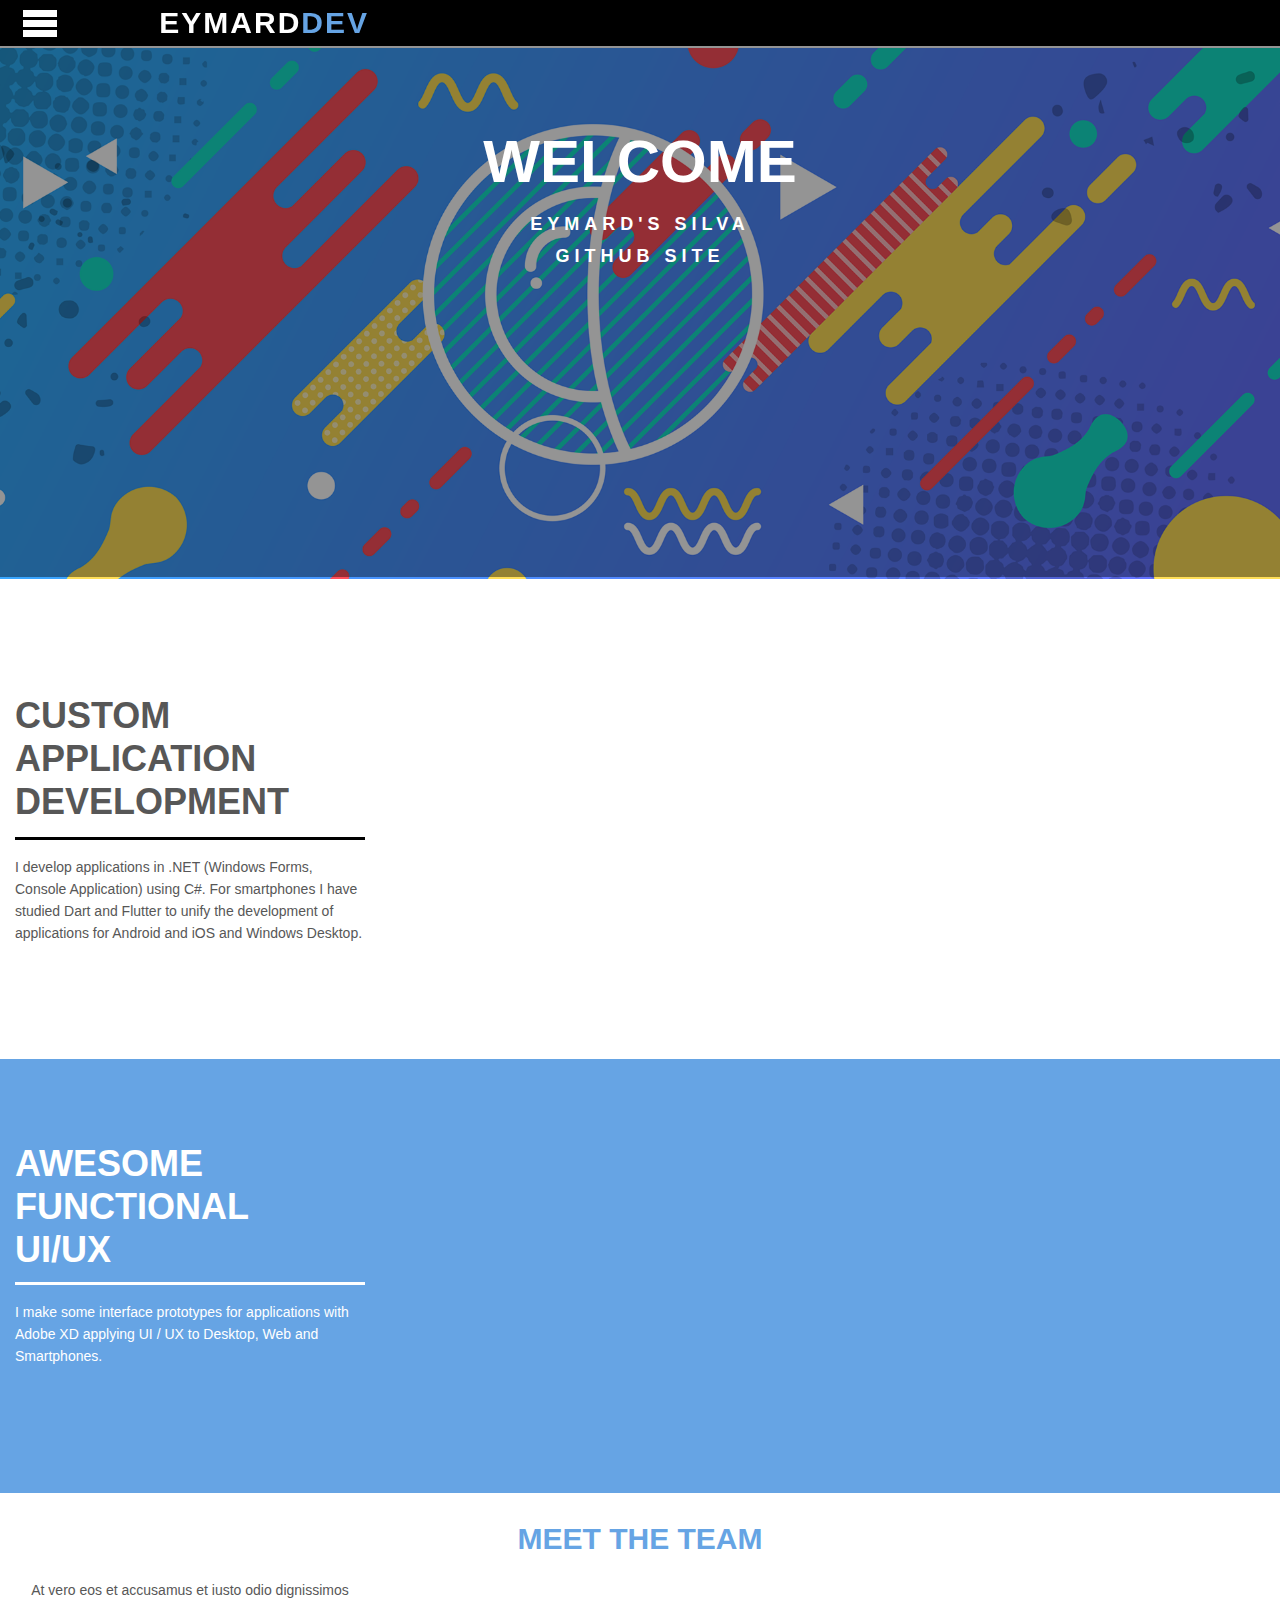
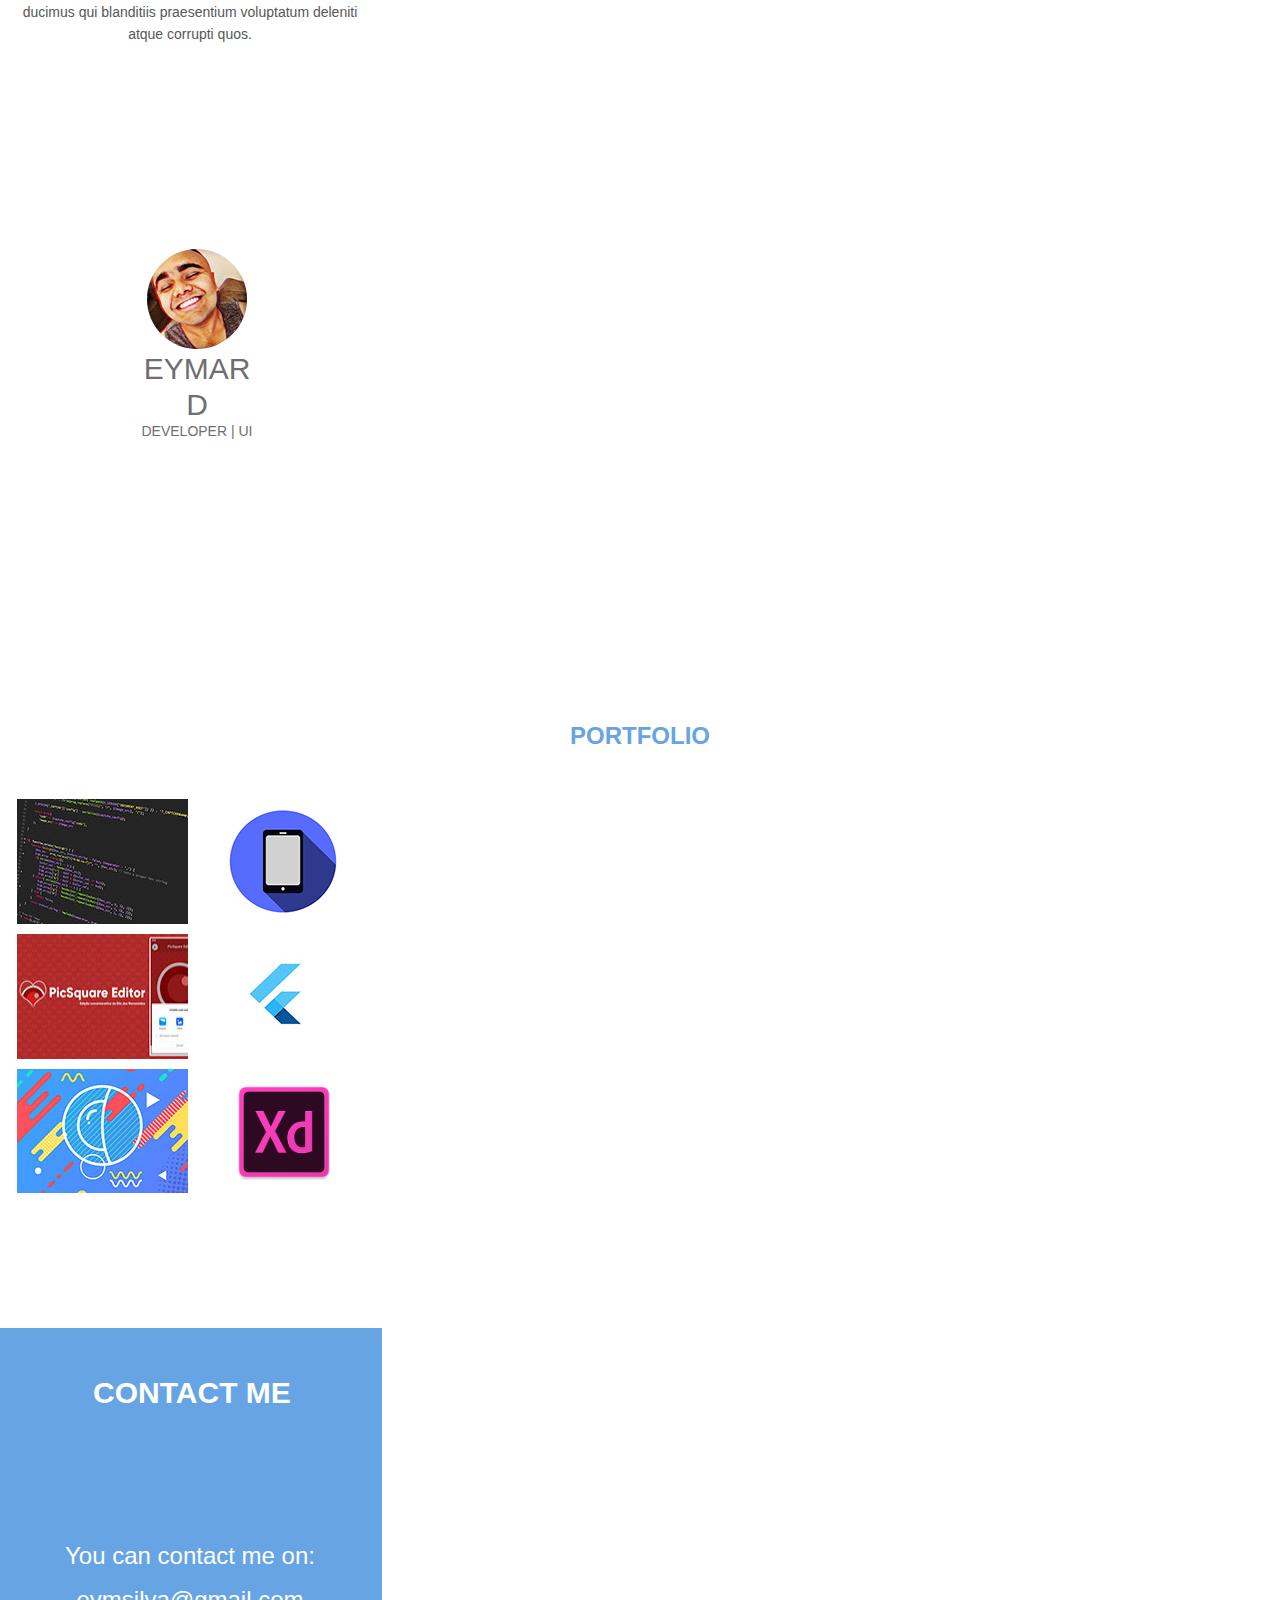
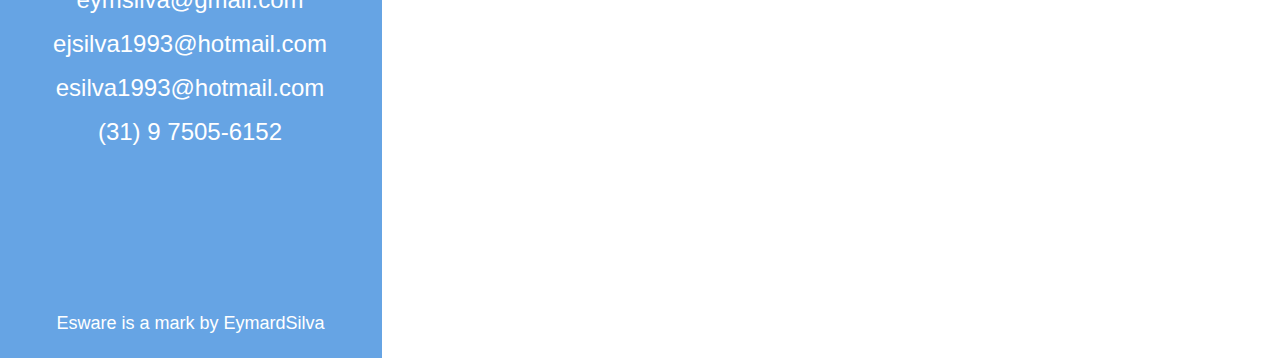
==== phone/index.html @ 7cb00de5 "website files uploaded" ====
<!DOCTYPE html>
<html class="nojs html css_verticalspacer" lang="en-US">
 <head>

  <meta http-equiv="Content-type" content="text/html;charset=UTF-8"/>
  <meta name="generator" content="2018.1.0.386"/>
  <meta name="viewport" content="width=380"/>
  
  <script type="text/javascript">
   // Update the 'nojs'/'js' class on the html node
document.documentElement.className = document.documentElement.className.replace(/\bnojs\b/g, 'js');

// Check that all required assets are uploaded and up-to-date
if(typeof Muse == "undefined") window.Muse = {}; window.Muse.assets = {"required":["museutils.js", "museconfig.js", "jquery.watch.js", "jquery.musemenu.js", "webpro.js", "musewpslideshow.js", "jquery.museoverlay.js", "touchswipe.js", "jquery.musepolyfill.bgsize.js", "jquery.scrolleffects.js", "require.js", "index.css"], "outOfDate":[]};
</script>
  
  <link rel="canonical" href="http://eymardsilva.github.io/index.html"/>
  <title>Home</title>
  <!-- CSS -->
  <link rel="stylesheet" type="text/css" href="../css/site_global.css?crc=3925136354"/>
  <link rel="stylesheet" type="text/css" href="css/master_a-master.css?crc=3856591506"/>
  <link rel="stylesheet" type="text/css" href="css/index.css?crc=3982078444" id="pagesheet"/>
  <!-- IE-only CSS -->
  <!--[if lt IE 9]>
  <link rel="stylesheet" type="text/css" href="css/iefonts_index.css?crc=3974879657"/>
  <![endif]-->
  <!-- Other scripts -->
  <script type="text/javascript">
   var __adobewebfontsappname__ = "muse";
</script>
  <!-- JS includes -->
  <script src="https://webfonts.creativecloud.com/source-sans-pro:n4,n7,n6,n3:all.js" type="text/javascript"></script>
  <!--[if lt IE 9]>
  <script src="../scripts/html5shiv.js?crc=4241844378" type="text/javascript"></script>
  <![endif]-->
   </head>
 <body>

  <div class="clearfix" id="page"><!-- group -->
   <div class="clearfix grpelem" id="pu7654"><!-- group -->
    <div class="browser_width mse_pre_init" id="u7654-bw">
     <div id="u7654"><!-- simple frame --></div>
    </div>
    <div class="PamphletWidget clearfix mse_pre_init" id="pamphletu4974"><!-- none box -->
     <div class="ThumbGroup clearfix grpelem" id="u4986"><!-- none box -->
      <div class="popup_anchor" id="u4989popup">
       <div class="Thumb popup_element clearfix" id="u4989"><!-- group -->
        <div class="clearfix grpelem" id="u7164"><!-- column -->
         <div class="colelem" id="u7161"><!-- simple frame --></div>
         <div class="colelem" id="u7162"><!-- simple frame --></div>
         <div class="colelem" id="u7163"><!-- simple frame --></div>
        </div>
       </div>
      </div>
     </div>
     <div class="popup_anchor" id="u4982popup">
      <div class="ContainerGroup clearfix" id="u4982"><!-- stack box -->
       <div class="Container invi clearfix grpelem" id="u4984"><!-- group -->
        <nav class="MenuBar clearfix grpelem" id="menuu5000"><!-- vertical box -->
         <div class="MenuItemContainer clearfix colelem" id="u5404"><!-- horizontal box -->
          <a class="nonblock nontext MenuItem MenuItemWithSubMenu anim_swing clearfix grpelem" id="u5405" href="index.html#home"><!-- horizontal box --><div class="MenuItemLabel clearfix grpelem" id="u5408-4"><!-- content --><p>HOME</p></div></a>
         </div>
         <div class="MenuItemContainer clearfix colelem" id="u5001"><!-- horizontal box -->
          <a class="nonblock nontext MenuItem MenuItemWithSubMenu anim_swing clearfix grpelem" id="u5004" href="index.html#about"><!-- horizontal box --><div class="MenuItemLabel clearfix grpelem" id="u5006-4"><!-- content --><p>ABOUT</p></div></a>
         </div>
         <div class="MenuItemContainer clearfix colelem" id="u5008"><!-- horizontal box -->
          <a class="nonblock nontext MenuItem MenuItemWithSubMenu anim_swing clearfix grpelem" id="u5011" href="index.html#portfolio"><!-- horizontal box --><div class="MenuItemLabel clearfix grpelem" id="u5012-4"><!-- content --><p>PORTFOLIO</p></div></a>
         </div>
         <div class="MenuItemContainer clearfix colelem" id="u5033"><!-- horizontal box -->
          <a class="nonblock nontext MenuItem MenuItemWithSubMenu anim_swing clearfix grpelem" id="u5034" href="index.html#services"><!-- horizontal box --><div class="MenuItemLabel clearfix grpelem" id="u5037-4"><!-- content --><p>SERVICES</p></div></a>
         </div>
         <div class="MenuItemContainer clearfix colelem" id="u5040"><!-- horizontal box -->
          <a class="nonblock nontext MenuItem MenuItemWithSubMenu anim_swing clearfix grpelem" id="u5041" href="index.html#contactus"><!-- horizontal box --><div class="MenuItemLabel clearfix grpelem" id="u5043-4"><!-- content --><p>CONTACT US</p></div></a>
         </div>
        </nav>
       </div>
      </div>
     </div>
    </div>
    <div class="clearfix mse_pre_init" id="u4999-5"><!-- content -->
     <p><span id="u4999">EYMARD</span><span id="u4999-2">DEV</span></p>
    </div>
   </div>
   <div class="clearfix grpelem" id="phome"><!-- column -->
    <a class="anchor_item colelem" id="home"></a>
    <div class="clearfix colelem" id="pservices"><!-- group -->
     <a class="anchor_item grpelem" id="services"></a>
     <div class="browser_width grpelem" id="u7413-bw">
      <div class="museBGSize" id="u7413"><!-- simple frame --></div>
     </div>
     <div class="browser_width grpelem" id="u7421-bw">
      <div class="rgba-background" id="u7421"><!-- simple frame --></div>
     </div>
     <div class="browser_width grpelem" id="u7422-8-bw">
      <div class="clearfix" id="u7422-8"><!-- content -->
       <p id="u7422-2">WELCOME</p>
       <p id="u7422-4">EYMARD'S SILVA</p>
       <p id="u7422-6">GITHUB SITE</p>
      </div>
     </div>
    </div>
    <div class="heading2 clearfix colelem" id="u7425-4"><!-- content -->
     <h2>CUSTOM APPLICATION DEVELOPMENT</h2>
    </div>
    <div class="Paragraph clearfix colelem" id="u7426-4"><!-- content -->
     <p>I develop applications in .NET (Windows Forms, Console Application) using C#. For smartphones I have studied Dart and Flutter to unify the development of applications for Android and iOS and Windows Desktop.</p>
    </div>
    <div class="browser_width colelem" id="u1852-bw">
     <div class="clearfix" id="u1852"><!-- column -->
      <div class="heading2 clearfix colelem" id="u7427-6"><!-- content -->
       <h2>AWESOME FUNCTIONAL</h2>
       <h2>UI/UX</h2>
      </div>
      <div class="Paragraph clearfix colelem" id="u7428-4"><!-- content -->
       <p>I make some interface prototypes for applications with Adobe XD applying UI / UX to Desktop, Web and Smartphones.</p>
      </div>
      <a class="anchor_item colelem" id="about"></a>
     </div>
    </div>
    <div class="browser_width colelem" id="u1859-4-bw">
     <div class="heading1 clearfix" id="u1859-4"><!-- content -->
      <h1>MEET THE TEAM</h1>
     </div>
    </div>
    <div class="Paragraph clearfix colelem" id="u1860-4"><!-- content -->
     <p>At vero eos et accusamus et iusto odio dignissimos ducimus qui blanditiis praesentium voluptatum deleniti atque corrupti quos.</p>
    </div>
    <div class="clearfix colelem" id="pu9049"><!-- group -->
     <div class="museBGSize rounded-corners grpelem" id="u9049"><!-- simple frame --></div>
     <div class="clearfix grpelem" id="u4193"><!-- group -->
      <a class="nonblock nontext clearfix grpelem" id="u4179-6" href="ryan.html"><!-- content --><p id="u4179-2">EYMARD</p><p><span id="u4179-3">DEVELOPER | UI</span></p></a>
     </div>
    </div>
    <a class="anchor_item colelem" id="portfolio"></a>
    <div class="browser_width colelem" id="u7402-4-bw">
     <div class="heading1 clearfix" id="u7402-4"><!-- content -->
      <h1>PORTFOLIO</h1>
     </div>
    </div>
    <div class="SlideShowWidget clearfix widget_invisible colelem" id="slideshowu5052"><!-- none box -->
     <div class="clearfix" id="pu5122"><!-- group -->
      <div class="popup_anchor" data-col-pos="1" id="u5122popup">
       <div class="SlideShowContentPanel clearfix" data-col-pos="1" id="u5122"><!-- stack box -->
        <div class="SSSlide clip_frame clearfix grpelem" data-col-pos="0" id="u5139"><!-- image -->
         <img class="ImageInclude position_content" data-col-pos="0" id="u5139_img" data-src="../images/code-944499_1280380x205.jpg?crc=3773006146" src="../images/blank.gif?crc=4208392903" alt="" data-width="380" data-height="204"/>
        </div>
        <div class="SSSlide invi clip_frame clearfix grpelem" data-col-pos="1" id="u5147"><!-- image -->
         <img class="ImageInclude position_content" data-col-pos="1" id="u5147_img" data-src="../images/mobile379x208.png?crc=80997918" src="../images/blank.gif?crc=4208392903" alt="" data-width="379" data-height="207"/>
        </div>
        <div class="SSSlide invi clip_frame grpelem" data-col-pos="2" id="u5141"><!-- image -->
         <img class="block ImageInclude" data-col-pos="2" id="u5141_img" data-src="../images/ezgifcom-webp-to-png379x214.jpg?crc=314323915" src="../images/blank.gif?crc=4208392903" alt="" data-width="379" data-height="213"/>
        </div>
        <div class="SSSlide invi clip_frame clearfix grpelem" data-col-pos="3" id="u5125"><!-- image -->
         <img class="ImageInclude position_content" data-col-pos="3" id="u5125_img" data-src="../images/flutter380x214.jpg?crc=164914166" src="../images/blank.gif?crc=4208392903" alt="" data-width="380" data-height="214"/>
        </div>
        <div class="SSSlide invi clip_frame clearfix grpelem" data-col-pos="4" id="u5129"><!-- image -->
         <img class="ImageInclude position_content" data-col-pos="4" id="u5129_img" data-src="../images/eswarelogo_fb380x141.jpg?crc=392507301" src="../images/blank.gif?crc=4208392903" alt="" data-width="379" data-height="140"/>
        </div>
        <div class="SSSlide invi clip_frame grpelem" data-col-pos="5" id="u5135"><!-- image -->
         <img class="block ImageInclude" data-col-pos="5" id="u5135_img" data-src="../images/xd-mobile-icon.png?crc=4288403504" src="../images/blank.gif?crc=4208392903" alt="" data-width="253" data-height="253"/>
        </div>
       </div>
      </div>
      <div class="popup_anchor" data-col-pos="8" id="u5119popup">
       <div class="SSCloseButton popup_element rounded-corners clearfix" data-col-pos="8" id="u5119"><!-- group -->
        <div class="museBGSize clearfix grpelem" id="u5120-3"><!-- content -->
         <p>&nbsp;</p>
        </div>
       </div>
      </div>
     </div>
     <div class="popup_anchor" data-col-pos="0" id="u5085popup">
      <div class="SSSlideLinks clearfix" data-col-pos="0" id="u5085"><!-- horizontal-rows box -->
       <div class="SSSlideLink clip_frame grpelem" data-col-pos="0" id="u5108"><!-- image -->
        <img class="block" data-col-pos="0" id="u5108_img" src="../images/code-944499_1280-crop-u5108.jpg?crc=3885657045" alt="" width="171" height="125"/>
       </div>
       <div class="SSSlideLink clip_frame grpelem" data-col-pos="1" id="u5086"><!-- image -->
        <img class="block" data-col-pos="1" id="u5086_img" src="../images/mobile-crop-u5086.png?crc=4284817477" alt="" width="171" height="119"/>
       </div>
       <div class="SSSlideLink clip_frame clearfix grpelem" data-col-pos="2" id="u5104"><!-- image -->
        <img class="position_content" data-col-pos="2" id="u5104_img" src="../images/ezgifcom-webp-to-png198x126.jpg?crc=4194793995" alt="" width="198" height="125"/>
       </div>
       <div class="SSSlideLink clip_frame grpelem" data-col-pos="3" id="u5094"><!-- image -->
        <img class="block" data-col-pos="3" id="u5094_img" src="../images/flutter-crop-u5094.jpg?crc=3983774640" alt="" width="171" height="125"/>
       </div>
       <div class="SSSlideLink clip_frame grpelem" data-col-pos="4" id="u5110"><!-- image -->
        <img class="block" data-col-pos="4" id="u5110_img" src="../images/eswarelogo_fb-crop-u5110.jpg?crc=138119028" alt="" width="171" height="124"/>
       </div>
       <div class="SSSlideLink clip_frame grpelem" data-col-pos="5" id="u5098"><!-- image -->
        <img class="block" data-col-pos="5" id="u5098_img" src="../images/xd-mobile-icon.png?crc=4288403504" alt="" width="114" height="114"/>
       </div>
      </div>
     </div>
    </div>
    <a class="anchor_item colelem" id="contactus"></a>
    <div class="clearfix colelem" id="u2559"><!-- column -->
     <div class="heading1 clearfix colelem" id="u2557-4"><!-- content -->
      <h1>CONTACT ME</h1>
     </div>
     <div class="clearfix colelem" id="u2558-16"><!-- content -->
      <p>You can contact me on:</p>
      <p>&nbsp;</p>
      <p>eymsilva@gmail.com</p>
      <p>&nbsp;</p>
      <p>ejsilva1993@hotmail.com</p>
      <p>&nbsp;</p>
      <p>esilva1993@hotmail.com</p>
      <p>&nbsp;</p>
      <p>(31) 9 7505-6152</p>
     </div>
     <div class="rounded-corners clearfix colelem" id="u7728-4"><!-- content -->
      <p>Esware is a mark by EymardSilva</p>
     </div>
    </div>
   </div>
   <div class="verticalspacer" data-offset-top="3528" data-content-above-spacer="3527" data-content-below-spacer="0"></div>
  </div>
  <!-- Other scripts -->
  <script type="text/javascript">
   // Decide whether to suppress missing file error or not based on preference setting
var suppressMissingFileError = false
</script>
  <script type="text/javascript">
   window.Muse.assets.check=function(c){if(!window.Muse.assets.checked){window.Muse.assets.checked=!0;var b={},d=function(a,b){if(window.getComputedStyle){var c=window.getComputedStyle(a,null);return c&&c.getPropertyValue(b)||c&&c[b]||""}if(document.documentElement.currentStyle)return(c=a.currentStyle)&&c[b]||a.style&&a.style[b]||"";return""},a=function(a){if(a.match(/^rgb/))return a=a.replace(/\s+/g,"").match(/([\d\,]+)/gi)[0].split(","),(parseInt(a[0])<<16)+(parseInt(a[1])<<8)+parseInt(a[2]);if(a.match(/^\#/))return parseInt(a.substr(1),
16);return 0},f=function(f){for(var g=document.getElementsByTagName("link"),j=0;j<g.length;j++)if("text/css"==g[j].type){var l=(g[j].href||"").match(/\/?css\/([\w\-]+\.css)\?crc=(\d+)/);if(!l||!l[1]||!l[2])break;b[l[1]]=l[2]}g=document.createElement("div");g.className="version";g.style.cssText="display:none; width:1px; height:1px;";document.getElementsByTagName("body")[0].appendChild(g);for(j=0;j<Muse.assets.required.length;){var l=Muse.assets.required[j],k=l.match(/([\w\-\.]+)\.(\w+)$/),i=k&&k[1]?
k[1]:null,k=k&&k[2]?k[2]:null;switch(k.toLowerCase()){case "css":i=i.replace(/\W/gi,"_").replace(/^([^a-z])/gi,"_$1");g.className+=" "+i;i=a(d(g,"color"));k=a(d(g,"backgroundColor"));i!=0||k!=0?(Muse.assets.required.splice(j,1),"undefined"!=typeof b[l]&&(i!=b[l]>>>24||k!=(b[l]&16777215))&&Muse.assets.outOfDate.push(l)):j++;g.className="version";break;case "js":j++;break;default:throw Error("Unsupported file type: "+k);}}c?c().jquery!="1.8.3"&&Muse.assets.outOfDate.push("jquery-1.8.3.min.js"):Muse.assets.required.push("jquery-1.8.3.min.js");
g.parentNode.removeChild(g);if(Muse.assets.outOfDate.length||Muse.assets.required.length)g="Some files on the server may be missing or incorrect. Clear browser cache and try again. If the problem persists please contact website author.",f&&Muse.assets.outOfDate.length&&(g+="\nOut of date: "+Muse.assets.outOfDate.join(",")),f&&Muse.assets.required.length&&(g+="\nMissing: "+Muse.assets.required.join(",")),suppressMissingFileError?(g+="\nUse SuppressMissingFileError key in AppPrefs.xml to show missing file error pop up.",console.log(g)):alert(g)};location&&location.search&&location.search.match&&location.search.match(/muse_debug/gi)?
setTimeout(function(){f(!0)},5E3):f()}};
var muse_init=function(){require.config({baseUrl:"../"});require(["jquery","museutils","whatinput","jquery.watch","jquery.musemenu","webpro","musewpslideshow","jquery.museoverlay","touchswipe","jquery.musepolyfill.bgsize","jquery.scrolleffects"],function(c){var $ = c;$(document).ready(function(){try{
window.Muse.assets.check($);/* body */
Muse.Utils.transformMarkupToFixBrowserProblemsPreInit();/* body */
Muse.Utils.prepHyperlinks(true);/* body */
Muse.Utils.resizeHeight('.browser_width');/* resize height */
Muse.Utils.requestAnimationFrame(function() { $('body').addClass('initialized'); });/* mark body as initialized */
Muse.Utils.makeButtonsVisibleAfterSettingMinWidth();/* body */
Muse.Utils.initWidget('.MenuBar', ['#bp_infinity'], function(elem) { return $(elem).museMenu(); });/* unifiedNavBar */
Muse.Utils.initWidget('#pamphletu4974', ['#bp_infinity'], function(elem) { return new WebPro.Widget.ContentSlideShow(elem, {contentLayout_runtime:'stack',event:'click',deactivationEvent:'mouseout_click',autoPlay:false,displayInterval:3000,transitionStyle:'fading',transitionDuration:500,hideAllContentsFirst:true,triggersOnTop:false,shuffle:false,enableSwipe:true,resumeAutoplay:false,resumeAutoplayInterval:3000,playOnce:false,autoActivate_runtime:false,isResponsive:false}); });/* #pamphletu4974 */
Muse.Utils.initWidget('#slideshowu5052', ['#bp_infinity'], function(elem) { var widget = new WebPro.Widget.ContentSlideShow(elem, {autoPlay:false,displayInterval:3000,slideLinkStopsSlideShow:false,transitionStyle:'horizontal',lightboxEnabled_runtime:true,shuffle:false,transitionDuration:500,enableSwipe:true,elastic:'off',resumeAutoplay:false,resumeAutoplayInterval:3000,playOnce:false,autoActivate_runtime:false,isResponsive:false}); $(elem).data('widget', widget); return widget; });/* #slideshowu5052 */
Muse.Utils.fullPage('#page');/* 100% height page */
$('#u7654-bw').registerPositionScrollEffect([{"speed":[null,0],"in":[-Infinity,0]},{"speed":[null,0],"in":[0,Infinity]}]);/* scroll effect */
$('#pamphletu4974').registerPositionScrollEffect([{"speed":[0,0],"in":[-Infinity,0]},{"speed":[0,0],"in":[0,Infinity]}]);/* scroll effect */
$('#u4999-5').registerPositionScrollEffect([{"speed":[0,0],"in":[-Infinity,0]},{"speed":[0,0],"in":[0,Infinity]}]);/* scroll effect */
Muse.Utils.showWidgetsWhenReady();/* body */
Muse.Utils.transformMarkupToFixBrowserProblems();/* body */
}catch(b){if(b&&"function"==typeof b.notify?b.notify():Muse.Assert.fail("Error calling selector function: "+b),false)throw b;}})})};

</script>
  <!-- RequireJS script -->
  <script src="../scripts/require.js?crc=7928878" type="text/javascript" async data-main="../scripts/museconfig.js?crc=4286661555" onload="if (requirejs) requirejs.onError = function(requireType, requireModule) { if (requireType && requireType.toString && requireType.toString().indexOf && 0 <= requireType.toString().indexOf('#scripterror')) window.Muse.assets.check(); }" onerror="window.Muse.assets.check();"></script>
   </body>
</html>
---- css/site_global.css ----
html{min-height:100%;min-width:100%;-ms-text-size-adjust:none;}body,div,dl,dt,dd,ul,ol,li,nav,h1,h2,h3,h4,h5,h6,pre,code,form,fieldset,legend,input,button,textarea,p,blockquote,th,td,a{margin:0px;padding:0px;border-width:0px;border-style:solid;border-color:transparent;-webkit-transform-origin:left top;-ms-transform-origin:left top;-o-transform-origin:left top;transform-origin:left top;background-repeat:no-repeat;}button.submit-btn{-moz-box-sizing:content-box;-webkit-box-sizing:content-box;box-sizing:content-box;}.transition{-webkit-transition-property:background-image,background-position,background-color,border-color,border-radius,color,font-size,font-style,font-weight,letter-spacing,line-height,text-align,box-shadow,text-shadow,opacity;transition-property:background-image,background-position,background-color,border-color,border-radius,color,font-size,font-style,font-weight,letter-spacing,line-height,text-align,box-shadow,text-shadow,opacity;}.transition *{-webkit-transition:inherit;transition:inherit;}table{border-collapse:collapse;border-spacing:0px;}fieldset,img{border:0px;border-style:solid;-webkit-transform-origin:left top;-ms-transform-origin:left top;-o-transform-origin:left top;transform-origin:left top;}address,caption,cite,code,dfn,em,strong,th,var,optgroup{font-style:inherit;font-weight:inherit;}del,ins{text-decoration:none;}li{list-style:none;}caption,th{text-align:left;}h1,h2,h3,h4,h5,h6{font-size:100%;font-weight:inherit;}input,button,textarea,select,optgroup,option{font-family:inherit;font-size:inherit;font-style:inherit;font-weight:inherit;}.form-grp input,.form-grp textarea{-webkit-appearance:none;-webkit-border-radius:0;}body{font-family:Arial, Helvetica Neue, Helvetica, sans-serif;text-align:left;font-size:14px;line-height:17px;word-wrap:break-word;text-rendering:optimizeLegibility;-moz-font-feature-settings:'liga';-ms-font-feature-settings:'liga';-webkit-font-feature-settings:'liga';font-feature-settings:'liga';}a:link{color:#0000FF;text-decoration:underline;}a:visited{color:#800080;text-decoration:underline;}a:hover{color:#0000FF;text-decoration:underline;}a:active{color:#EE0000;text-decoration:underline;}a.nontext{color:black;text-decoration:none;font-style:normal;font-weight:normal;}.Primary a:link{color:#F1A20C;text-decoration:none;}.Primary a:visited{color:#F1A20C;text-decoration:underline;}.Primary a:hover{color:#000000;text-decoration:underline;}.Primary a:active{color:#F1A20C;text-decoration:underline;}.Footer a:link{color:#FFFFFF;text-decoration:none;}.Footer a:visited{color:#FFFFFF;text-decoration:underline;}.Footer a:hover{color:#000000;text-decoration:underline;}.Footer a:active{color:#FFFFFF;text-decoration:underline;}.normal_text{color:#000000;direction:ltr;font-family:Arial, Helvetica Neue, Helvetica, sans-serif;font-size:14px;font-style:normal;font-weight:normal;letter-spacing:0px;line-height:17px;text-align:left;text-decoration:none;text-indent:0px;text-transform:none;vertical-align:0px;padding:0px;}.Paragraph{color:#575757;font-family:source-sans-pro, sans-serif;font-size:14px;font-weight:400;line-height:22px;text-align:right;padding:0px;}.heading2{color:#575757;font-family:source-sans-pro, sans-serif;font-size:36px;font-weight:700;text-align:right;padding:0px;}.heading1{color:#66A4E4;font-family:source-sans-pro, sans-serif;font-size:48px;font-weight:600;line-height:44px;text-align:center;padding:0px;}.list0 li:before{position:absolute;right:100%;letter-spacing:0px;text-decoration:none;font-weight:normal;font-style:normal;}.rtl-list li:before{right:auto;left:100%;}.nls-None > li:before,.nls-None .list3 > li:before,.nls-None .list6 > li:before{margin-right:6px;content:'•';}.nls-None .list1 > li:before,.nls-None .list4 > li:before,.nls-None .list7 > li:before{margin-right:6px;content:'○';}.nls-None,.nls-None .list1,.nls-None .list2,.nls-None .list3,.nls-None .list4,.nls-None .list5,.nls-None .list6,.nls-None .list7,.nls-None .list8{padding-left:34px;}.nls-None.rtl-list,.nls-None .list1.rtl-list,.nls-None .list2.rtl-list,.nls-None .list3.rtl-list,.nls-None .list4.rtl-list,.nls-None .list5.rtl-list,.nls-None .list6.rtl-list,.nls-None .list7.rtl-list,.nls-None .list8.rtl-list{padding-left:0px;padding-right:34px;}.nls-None .list2 > li:before,.nls-None .list5 > li:before,.nls-None .list8 > li:before{margin-right:6px;content:'-';}.nls-None.rtl-list > li:before,.nls-None .list1.rtl-list > li:before,.nls-None .list2.rtl-list > li:before,.nls-None .list3.rtl-list > li:before,.nls-None .list4.rtl-list > li:before,.nls-None .list5.rtl-list > li:before,.nls-None .list6.rtl-list > li:before,.nls-None .list7.rtl-list > li:before,.nls-None .list8.rtl-list > li:before{margin-right:0px;margin-left:6px;}.TabbedPanelsTab{white-space:nowrap;}.MenuBar .MenuBarView,.MenuBar .SubMenuView{display:block;list-style:none;}.MenuBar .SubMenu{display:none;position:absolute;}.NoWrap{white-space:nowrap;word-wrap:normal;}.rootelem{margin-left:auto;margin-right:auto;}.colelem{display:inline;float:left;clear:both;}.clearfix:after{content:"\0020";visibility:hidden;display:block;height:0px;clear:both;}*:first-child+html .clearfix{zoom:1;}.clip_frame{overflow:hidden;}.popup_anchor{position:relative;width:0px;height:0px;}.allow_click_through *{pointer-events:auto;}.popup_element{z-index:100000;}.svg{display:block;vertical-align:top;}span.wrap{content:'';clear:left;display:block;}span.actAsInlineDiv{display:inline-block;}.position_content,.excludeFromNormalFlow{float:left;}.preload_images{position:absolute;overflow:hidden;left:-9999px;top:-9999px;height:1px;width:1px;}.preload{height:1px;width:1px;}.animateStates{-webkit-transition:0.3s ease-in-out;-moz-transition:0.3s ease-in-out;-o-transition:0.3s ease-in-out;transition:0.3s ease-in-out;}[data-whatinput="mouse"] *:focus,[data-whatinput="touch"] *:focus,input:focus,textarea:focus{outline:none;}textarea{resize:none;overflow:auto;}.allow_click_through,.fld-prompt{pointer-events:none;}.wrapped-input{position:absolute;top:0px;left:0px;background:transparent;border:none;}.submit-btn{z-index:50000;cursor:pointer;}.anchor_item{width:22px;height:18px;}.MenuBar .SubMenuVisible,.MenuBarVertical .SubMenuVisible,.MenuBar .SubMenu .SubMenuVisible,.popup_element.Active,span.actAsPara,.actAsDiv,a.nonblock.nontext,img.block{display:block;}.widget_invisible,.js .invi,.js .mse_pre_init{visibility:hidden;}.ose_ei{visibility:hidden;z-index:0;}.no_vert_scroll{overflow-y:hidden;}.always_vert_scroll{overflow-y:scroll;}.always_horz_scroll{overflow-x:scroll;}.fullscreen{overflow:hidden;left:0px;top:0px;position:fixed;height:100%;width:100%;-moz-box-sizing:border-box;-webkit-box-sizing:border-box;-ms-box-sizing:border-box;box-sizing:border-box;}.fullwidth{position:absolute;}.borderbox{-moz-box-sizing:border-box;-webkit-box-sizing:border-box;-ms-box-sizing:border-box;box-sizing:border-box;}.scroll_wrapper{position:absolute;overflow:auto;left:0px;right:0px;top:0px;bottom:0px;padding-top:0px;padding-bottom:0px;margin-top:0px;margin-bottom:0px;}.browser_width > *{position:absolute;left:0px;right:0px;}.grpelem,.accordion_wrapper{display:inline;float:left;}.fld-checkbox input[type=checkbox],.fld-radiobutton input[type=radio]{position:absolute;overflow:hidden;clip:rect(0px, 0px, 0px, 0px);height:1px;width:1px;margin:-1px;padding:0px;border:0px;}.fld-checkbox input[type=checkbox] + label,.fld-radiobutton input[type=radio] + label{display:inline-block;background-repeat:no-repeat;cursor:pointer;float:left;width:100%;height:100%;}.pointer_cursor,.fld-recaptcha-mode,.fld-recaptcha-refresh,.fld-recaptcha-help{cursor:pointer;}p,h1,h2,h3,h4,h5,h6,ol,ul,span.actAsPara{max-height:1000000px;}.superscript{vertical-align:super;font-size:66%;line-height:0px;}.subscript{vertical-align:sub;font-size:66%;line-height:0px;}.horizontalSlideShow{-ms-touch-action:pan-y;touch-action:pan-y;}.verticalSlideShow{-ms-touch-action:pan-x;touch-action:pan-x;}.colelem100,.verticalspacer{clear:both;}.list0 li,.MenuBar .MenuItemContainer,.SlideShowContentPanel .fullscreen img,.css_verticalspacer .verticalspacer{position:relative;}.popup_element.Inactive,.js .disn,.js .an_invi,.hidden,.breakpoint{display:none;}#muse_css_mq{position:absolute;display:none;background-color:#FFFFFE;}.fluid_height_spacer{width:0.01px;}.muse_check_css{display:none;position:fixed;}@media screen and (-webkit-min-device-pixel-ratio:0){body{text-rendering:auto;}}
---- phone/css/master_a-master.css ----
#u7654{border-color:#000000;background-color:#000000;}#u4989{border-width:0px;border-color:transparent;background-color:transparent;}#u4989.PamphletThumbSelected{background-color:transparent;border-radius:0px;}#u7161,#u7162,#u7163{border-color:#000000;background-color:#FFFFFF;}#u4984{border-width:0px;border-color:#F6C260;background-color:#000000;}#u7164,#menuu5000{border-width:0px;border-color:transparent;background-color:transparent;}#u4982,#u5404,#u5405{background-color:transparent;}#u5408-4{border-width:0px;border-color:transparent;background-color:transparent;color:#FFFFFF;font-size:18px;text-align:left;line-height:22px;font-family:source-sans-pro, sans-serif;font-weight:400;}#u5405:hover #u5408-4 p{color:#66A4E4;visibility:inherit;}#u5405:active #u5408-4 p{color:#66A4E4;visibility:inherit;}#u5001,#u5004{background-color:transparent;}#u5006-4{border-width:0px;border-color:transparent;background-color:transparent;color:#FFFFFF;font-size:18px;text-align:left;line-height:22px;font-family:source-sans-pro, sans-serif;font-weight:400;}#u5405.MuseMenuActive #u5408-4 p,#u5004:hover #u5006-4 p{color:#66A4E4;visibility:inherit;}#u5008,#u5011{background-color:transparent;}#u5012-4{border-width:0px;border-color:transparent;background-color:transparent;color:#FFFFFF;font-size:18px;text-align:left;line-height:22px;font-family:source-sans-pro, sans-serif;font-weight:400;}#u5004.MuseMenuActive #u5006-4 p,#u5011:hover #u5012-4 p{color:#66A4E4;visibility:inherit;}#u5011:active #u5012-4 p{color:#66A4E4;visibility:inherit;}#u5033,#u5034{background-color:transparent;}#u5037-4{border-width:0px;border-color:transparent;background-color:transparent;color:#FFFFFF;font-size:18px;text-align:left;line-height:22px;font-family:source-sans-pro, sans-serif;font-weight:400;}#u5011.MuseMenuActive #u5012-4 p,#u5034:hover #u5037-4 p{color:#66A4E4;visibility:inherit;}#u5034:active #u5037-4 p{color:#66A4E4;visibility:inherit;}#u5040,#u5041{background-color:transparent;}#u5043-4{border-width:0px;border-color:transparent;background-color:transparent;color:#FFFFFF;font-size:18px;text-align:left;line-height:22px;font-family:source-sans-pro, sans-serif;font-weight:400;}#u5034.MuseMenuActive #u5037-4 p,#u5041:hover #u5043-4 p{color:#66A4E4;visibility:inherit;}#u5041:active #u5043-4 p{color:#66A4E4;visibility:inherit;}#u5041.MuseMenuActive #u5043-4 p{color:#66A4E4;visibility:inherit;}.MenuItem,.PamphletWidget .ThumbGroup .Thumb,.PamphletNextButton,.PamphletPrevButton,.PamphletCloseButton{cursor:pointer;}#u4999-5{background-color:transparent;color:#14589D;font-size:30px;text-align:right;line-height:30px;font-family:source-sans-pro, sans-serif;font-weight:700;}#u4999{letter-spacing:2px;color:#FFFFFF;}#u4999-2{letter-spacing:2px;color:#66A4E4;}
---- phone/css/index.css ----
.version.index{color:#0000ED;background-color:#59B1EC;}#page{z-index:1;width:380px;min-height:3000px;background-image:none;border-width:0px;border-color:transparent;background-color:transparent;}#pu7654{z-index:111;width:0.01px;height:0px;padding-bottom:46px;margin-right:-10000px;}#u7654{z-index:111;height:46px;}.js body{visibility:hidden;}.js body.initialized{visibility:visible;}#u7654-bw{z-index:111;position:fixed;left:0px;right:0px;top:0px;}#pamphletu4974{z-index:112;width:0.01px;height:46px;position:fixed;top:0px;left:0px;}#u4986{z-index:113;width:106px;height:46px;position:relative;margin-right:-10000px;}#u4989{position:absolute;width:106px;height:37px;padding-bottom:9px;}#u4989.PamphletThumbSelected{width:106px;height:37px;min-height:0px;margin:0px;}#u7164{z-index:115;width:34px;position:relative;margin-right:-10000px;margin-top:10px;left:23px;}#u7161{z-index:116;width:34px;height:7px;position:relative;}#u7162{z-index:117;width:34px;height:7px;margin-top:3px;position:relative;}#u7163{z-index:118;width:34px;height:7px;margin-top:3px;position:relative;}#u4982{position:absolute;width:136px;height:203px;top:46px;}#u4982popup{z-index:119;}#u4984{z-index:120;width:136px;height:178px;padding-bottom:25px;margin-right:-10000px;position:relative;}#menuu5000{z-index:121;width:110px;height:171px;position:relative;margin-right:-10000px;margin-top:7px;left:20px;}#u5404{width:110px;position:relative;}#u5405{width:110px;padding-bottom:11px;position:relative;margin-right:-10000px;}#u5405:hover{width:110px;min-height:0px;margin:0px -10000px 0px 0px;}#u5405:active{width:110px;min-height:0px;margin:0px -10000px 0px 0px;}#u5408-4{width:110px;min-height:22px;position:relative;margin-right:-10000px;top:5px;}#u5405:hover #u5408-4{padding-top:0px;padding-bottom:0px;min-height:22px;width:110px;margin:0px -10000px 0px 0px;}#u5405:active #u5408-4{padding-top:0px;padding-bottom:0px;min-height:22px;width:110px;margin:0px -10000px 0px 0px;}#u5004{width:110px;padding-bottom:11px;position:relative;margin-right:-10000px;}#u5006-4{width:110px;min-height:22px;position:relative;margin-right:-10000px;top:5px;}#u5405.MuseMenuActive #u5408-4,#u5004:hover #u5006-4{padding-top:0px;padding-bottom:0px;min-height:22px;width:110px;margin:0px -10000px 0px 0px;}#u5011{width:110px;padding-bottom:11px;position:relative;margin-right:-10000px;}#u5405.MuseMenuActive,#u5004.MuseMenuActive,#u5011:hover{width:110px;min-height:0px;margin:0px -10000px 0px 0px;}#u5011:active{width:110px;min-height:0px;margin:0px -10000px 0px 0px;}#u5012-4{width:110px;min-height:22px;position:relative;margin-right:-10000px;top:5px;}#u5004.MuseMenuActive #u5006-4,#u5011:hover #u5012-4{padding-top:0px;padding-bottom:0px;min-height:22px;width:110px;margin:0px -10000px 0px 0px;}#u5011:active #u5012-4{padding-top:0px;padding-bottom:0px;min-height:22px;width:110px;margin:0px -10000px 0px 0px;}#u5034{width:110px;padding-bottom:10px;position:relative;margin-right:-10000px;}#u5011.MuseMenuActive,#u5034:hover{width:110px;min-height:0px;margin:0px -10000px 0px 0px;}#u5034:active{width:110px;min-height:0px;margin:0px -10000px 0px 0px;}#u5037-4{width:110px;min-height:22px;position:relative;margin-right:-10000px;top:5px;}#u5011.MuseMenuActive #u5012-4,#u5034:hover #u5037-4{padding-top:0px;padding-bottom:0px;min-height:22px;width:110px;margin:0px -10000px 0px 0px;}#u5034:active #u5037-4{padding-top:0px;padding-bottom:0px;min-height:22px;width:110px;margin:0px -10000px 0px 0px;}#u5001,#u5008,#u5033,#u5040{width:110px;margin-top:2px;position:relative;}#u5041{width:110px;padding-bottom:10px;position:relative;margin-right:-10000px;}#u5034.MuseMenuActive,#u5041:hover{width:110px;min-height:0px;margin:0px -10000px 0px 0px;}#u5041:active{width:110px;min-height:0px;margin:0px -10000px 0px 0px;}#u5041.MuseMenuActive{width:110px;min-height:0px;margin:0px -10000px 0px 0px;}#u5043-4{width:110px;min-height:22px;position:relative;margin-right:-10000px;top:5px;}#u5034.MuseMenuActive #u5037-4,#u5041:hover #u5043-4{padding-top:0px;padding-bottom:0px;min-height:22px;width:110px;margin:0px -10000px 0px 0px;}#u5041:active #u5043-4{padding-top:0px;padding-bottom:0px;min-height:22px;width:110px;margin:0px -10000px 0px 0px;}#u5041.MuseMenuActive #u5043-4{padding-top:0px;padding-bottom:0px;min-height:22px;width:110px;margin:0px -10000px 0px 0px;}#u4999-5{z-index:152;width:228px;position:fixed;top:8px;left:141px;}#phome{z-index:157;width:0.01px;margin-right:-10000px;}#home{position:relative;}#pservices{z-index:37;width:0.01px;margin-top:28px;}#services{position:relative;margin-right:-10000px;width:22px;margin-top:452px;}#u7413{z-index:79;height:531px;border-color:#000000;opacity:1;-ms-filter:"progid:DXImageTransform.Microsoft.Alpha(Opacity=100)";filter:alpha(opacity=100);background:#FFFFFF url("../../images/eswarelogo_fb.jpg?crc=369359421") no-repeat center center;background-size:cover;}#u7413-bw{z-index:79;margin-top:2px;height:531px;}#u7421{z-index:80;height:531px;border-color:#000000;background-color:#939393;background-color:rgba(0,0,0,0.42);-pie-background:rgba(0,0,0,0.42);}#u7421-bw{z-index:80;height:531px;}#u7422-8{z-index:81;min-height:216px;border-width:0px;border-color:transparent;background-color:transparent;text-align:center;color:#FFFFFF;font-family:source-sans-pro, sans-serif;font-weight:600;}#u7422-2{font-size:60px;line-height:92px;}#u7422-4,#u7422-6{font-size:18px;line-height:32px;letter-spacing:5px;}#u7422-8-bw{z-index:81;min-height:216px;margin-top:70px;}#u7425-4{z-index:89;width:350px;min-height:144px;border-width:0px;border-color:transparent;background-color:transparent;text-align:left;line-height:43px;margin-left:15px;margin-top:115px;position:relative;}#u7426-4{z-index:93;width:350px;min-height:80px;border-style:solid;border-color:#000000;background-color:transparent;padding-top:16px;text-align:left;margin-left:15px;top:-1px;margin-bottom:-1px;position:relative;border-width:3px 0px 0px;}#u1852{z-index:4;min-height:303px;border-width:0px;border-color:transparent;background-color:#66A4E4;padding-top:83px;padding-right:15px;padding-bottom:48px;}#u7427-6{z-index:97;width:350px;min-height:141px;border-width:0px;border-color:transparent;background-color:transparent;text-align:left;line-height:43px;color:#FFFFFF;margin-left:15px;position:relative;}#u7428-4{z-index:103;width:350px;min-height:90px;border-style:solid;border-color:#FFFFFF;background-color:transparent;padding-top:16px;text-align:left;color:#FFFFFF;margin-left:15px;top:-1px;margin-bottom:-1px;position:relative;border-width:3px 0px 0px;}#about{margin-top:36px;position:relative;}#u1852-bw{z-index:4;min-height:303px;margin-top:115px;}#u1859-4{z-index:5;min-height:38px;border-width:0px;border-color:transparent;background-color:transparent;font-size:30px;line-height:27px;}#u1859-4-bw{z-index:5;min-height:38px;margin-top:32px;}#u1860-4{z-index:9;width:348px;min-height:85px;border-width:0px;border-color:transparent;background-color:transparent;padding-top:16px;text-align:center;margin-left:16px;position:relative;}#pu9049{z-index:2;width:0.01px;margin-left:127px;margin-top:176px;}#u9049{z-index:2;width:100px;height:100px;opacity:1;-ms-filter:"progid:DXImageTransform.Microsoft.Alpha(Opacity=100)";filter:alpha(opacity=100);border-radius:50%;position:relative;margin-right:-10000px;margin-top:9px;left:20px;background:transparent url("../../images/1-u9049-fr.jpg?crc=239186316") no-repeat center center;background-size:cover;}#u4193{z-index:41;width:140px;border-width:0px;border-color:transparent;background-color:transparent;position:relative;margin-right:-10000px;}#u4179-6{z-index:42;width:118px;min-height:58px;border-width:0px;border-color:transparent;background-color:transparent;color:#6F6F6F;text-align:center;font-family:source-sans-pro, sans-serif;font-weight:400;position:relative;margin-right:-10000px;padding:111px 11px 11px;}#u4179-2{font-size:30px;line-height:36px;}#u4179-3{color:#6F6F6F;}#portfolio{margin-top:212px;position:relative;}#u7402-4{z-index:13;min-height:30px;border-width:0px;border-color:transparent;background-color:transparent;font-size:24px;line-height:22px;}#u7402-4-bw{z-index:13;min-height:30px;margin-top:44px;}#slideshowu5052{z-index:48;width:0.01px;height:424px;margin-left:5px;margin-top:44px;position:relative;}#pu5122{z-index:62;width:0.01px;}#u5122{position:absolute;width:380px;height:547px;border-width:0px;border-color:transparent;background-color:#66A4E4;}#u5122popup{z-index:62;}#u5139{z-index:63;width:380px;height:547px;background-color:transparent;margin-right:-10000px;position:relative;}#u5139_img{margin:95px 1px 248px -1px;}#u5147{z-index:65;width:380px;height:547px;background-color:transparent;margin-right:-10000px;position:relative;}#u5147_img{margin:96px 3px 244px -2px;}#u5141{z-index:67;width:380px;height:547px;background-color:transparent;margin-right:-10000px;position:relative;}#u5141_img{padding-left:1px;padding-top:96px;padding-bottom:238px;}#u5125{z-index:69;width:380px;height:547px;background-color:transparent;margin-right:-10000px;position:relative;}#u5125_img{margin:95px 2px 238px -2px;}#u5129{z-index:71;width:380px;height:547px;background-color:transparent;margin-right:-10000px;position:relative;}#u5129_img{margin:95px 2px 312px -1px;}#u5135{z-index:73;width:380px;height:547px;background-color:transparent;margin-right:-10000px;position:relative;}#u5135_img{padding:100px 65px 194px 62px;}#u5119{position:absolute;width:30px;height:25px;border-color:#000000;background-color:transparent;border-radius:100px;padding-bottom:5px;top:388px;left:173px;}#u5120-3{z-index:76;width:20px;min-height:20px;border-width:0px;border-color:transparent;opacity:1;-ms-filter:"progid:DXImageTransform.Microsoft.Alpha(Opacity=100)";filter:alpha(opacity=100);text-align:center;line-height:20px;color:#FFFFFF;font-family:Arial, Helvetica Neue, Helvetica, sans-serif;position:relative;margin-right:-10000px;margin-top:5px;left:5px;background:transparent url("../../images/btn-close.png?crc=304021129") no-repeat left top;background-size:contain;}#u5085{pointer-events:none;position:absolute;width:377px;height:395px;border-width:0px;border-color:transparent;background-color:transparent;padding-bottom:29px;}#u5085popup{z-index:49;}#u5108{pointer-events:auto;z-index:50;width:171px;height:125px;border-width:0px;border-color:transparent;background-color:transparent;position:relative;margin-right:-10000px;left:12px;}#u5086{pointer-events:auto;z-index:52;width:171px;height:125px;border-width:0px;border-color:transparent;background-color:transparent;position:relative;margin-right:-10000px;left:193px;}#u5108:hover,#u5086:hover{width:171px;height:125px;min-height:0px;margin:0px -10000px 0px 0px;}#u5086_img{padding-top:3px;padding-bottom:3px;}#u5104{pointer-events:auto;z-index:54;width:171px;height:125px;border-width:0px;border-color:transparent;background-color:transparent;position:relative;margin-right:-10000px;margin-top:135px;left:12px;}#u5104_img{margin-right:-27px;}#u5094{pointer-events:auto;z-index:56;width:171px;height:125px;border-width:0px;border-color:transparent;background-color:transparent;position:relative;margin-right:-10000px;margin-top:135px;left:193px;}#u5104:hover,#u5094:hover{width:171px;height:125px;min-height:0px;margin:135px -10000px 0px 0px;}#u5110{pointer-events:auto;z-index:58;width:171px;height:125px;border-width:0px;border-color:transparent;background-color:transparent;position:relative;margin-right:-10000px;margin-top:270px;left:12px;}#u5110_img{padding-bottom:1px;}#u5098{pointer-events:auto;z-index:60;width:171px;height:125px;border-width:0px;border-color:transparent;background-color:transparent;position:relative;margin-right:-10000px;margin-top:270px;left:193px;}#u5110:hover,#u5098:hover{width:171px;height:125px;min-height:0px;margin:270px -10000px 0px 0px;}#u5098_img{padding:6px 28px 5px 29px;}.SSFirstButton,.SSPreviousButton,.SSNextButton,.SSLastButton,.SSSlideLink,.SSCloseButton{cursor:pointer;}.SSSlideLoading{background:url("../../images/loading.gif?crc=3815509949") no-repeat center center;}#contactus{margin-left:2px;margin-top:54px;position:relative;}#u2559{z-index:3;width:382px;border-width:0px;border-color:transparent;background-color:#66A4E4;padding-top:51px;padding-bottom:14.477150065179558px;margin-top:33px;position:relative;}#u2557-4{z-index:17;width:380px;min-height:41px;border-width:0px;border-color:transparent;background-color:transparent;font-size:30px;line-height:27px;color:#FFFFFF;margin-left:2px;position:relative;}#u2558-16{z-index:21;width:380px;min-height:70px;border-width:0px;border-color:transparent;background-color:transparent;color:#FFFFFF;font-size:24px;text-align:center;line-height:22px;font-family:source-sans-pro, sans-serif;font-weight:400;margin-top:125px;position:relative;}#u7728-4{z-index:107;width:381px;min-height:33px;background-color:transparent;border-radius:100px 100px 0px 100px ;color:#FFFFFF;font-size:18px;text-align:center;line-height:25px;font-family:source-sans-pro, sans-serif;font-weight:300;margin-top:168px;position:relative;}.css_verticalspacer .verticalspacer{height:calc(100vh - 3527px);}#muse_css_mq,.html{background-color:#FFFFFF;}body{position:relative;min-width:380px;}@-ms-viewport{width:380px;}@-webkit-viewport{width:380px;}@-o-viewport{width:380px;}@-moz-viewport{width:380px;}@viewport{width:380px;}
---- phone/css/iefonts_index.css ----
.Paragraph{font-family:source-sans-pro-n4, sans-serif;}.heading2{font-family:source-sans-pro-n7, sans-serif;}.heading1{font-family:source-sans-pro-n6, sans-serif;}#u5408-4{font-family:source-sans-pro-n4, sans-serif;}#u5006-4{font-family:source-sans-pro-n4, sans-serif;}#u5012-4{font-family:source-sans-pro-n4, sans-serif;}#u5037-4{font-family:source-sans-pro-n4, sans-serif;}#u5043-4{font-family:source-sans-pro-n4, sans-serif;}#u4999-5{font-family:source-sans-pro-n7, sans-serif;}#u7422-8{font-family:source-sans-pro-n6, sans-serif;}#u4179-6,#u2558-16{font-family:source-sans-pro-n4, sans-serif;}#u7728-4{font-family:source-sans-pro-n3, sans-serif;}
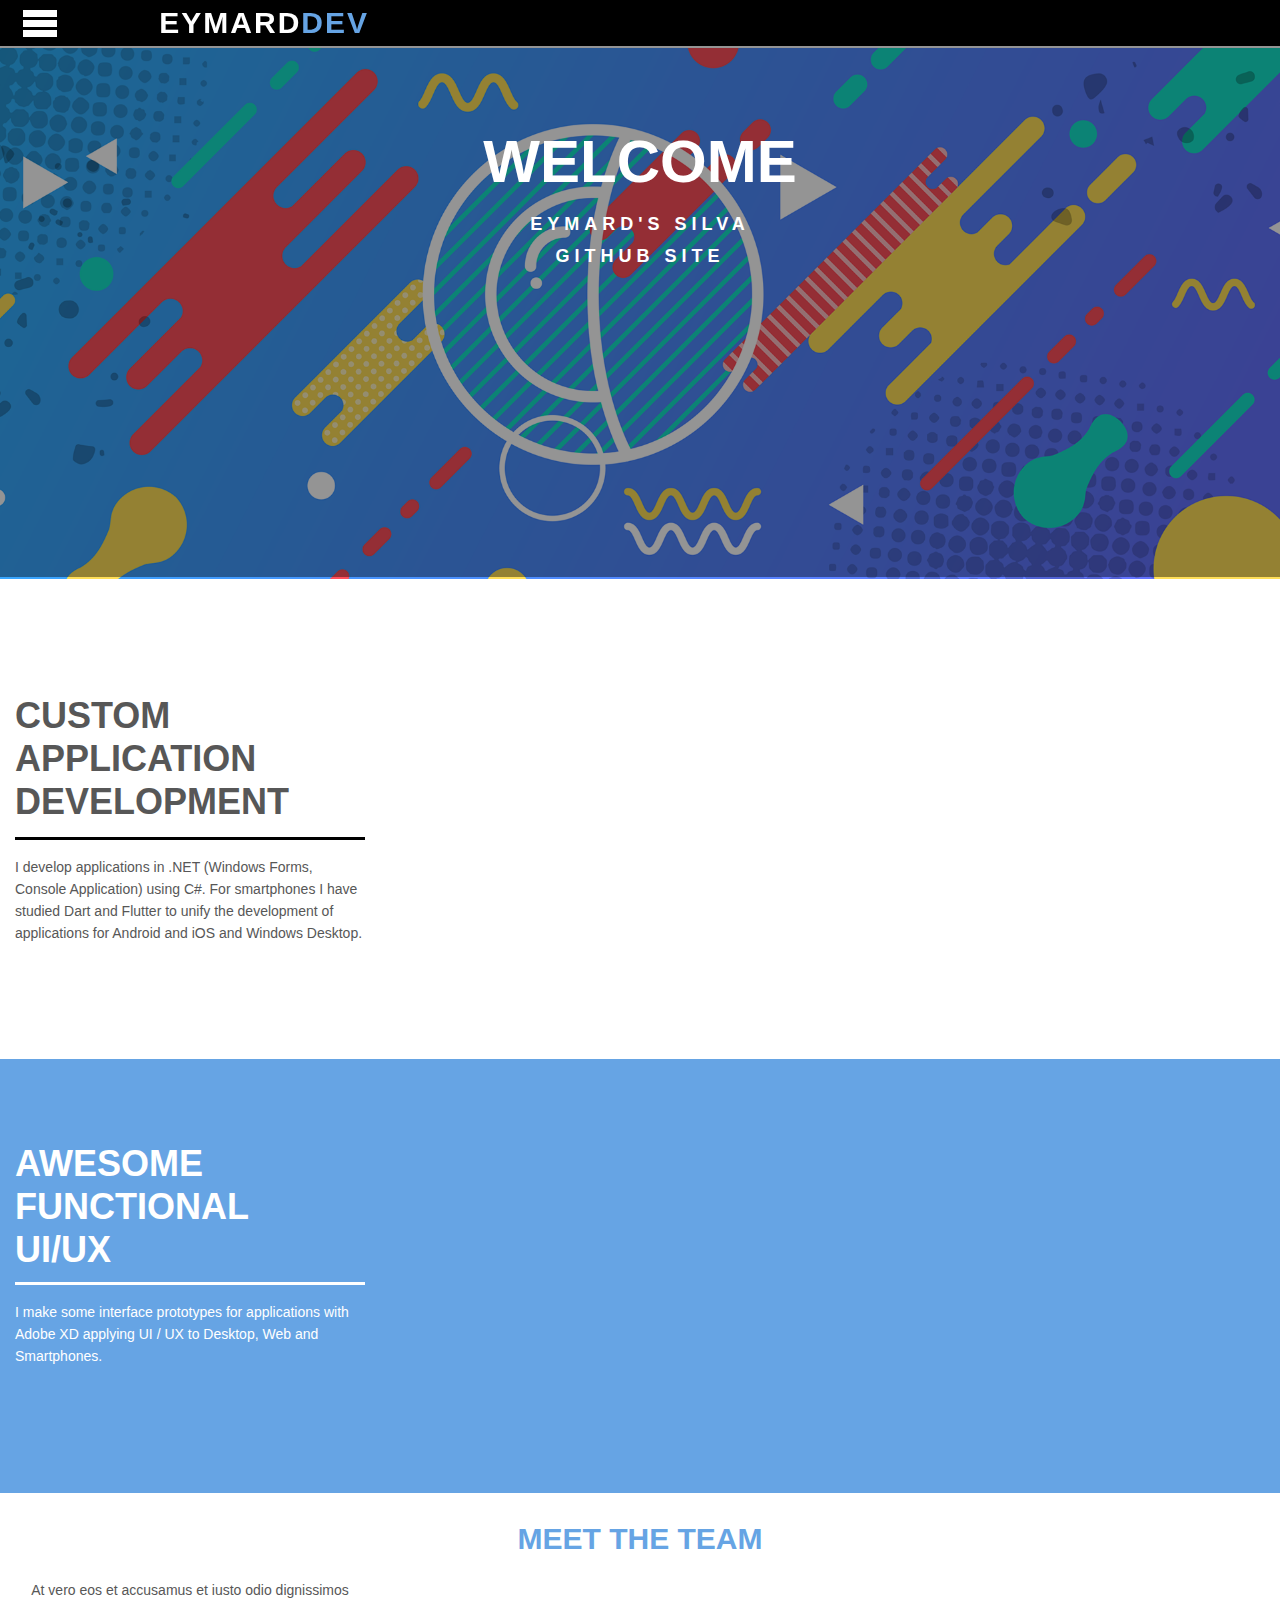
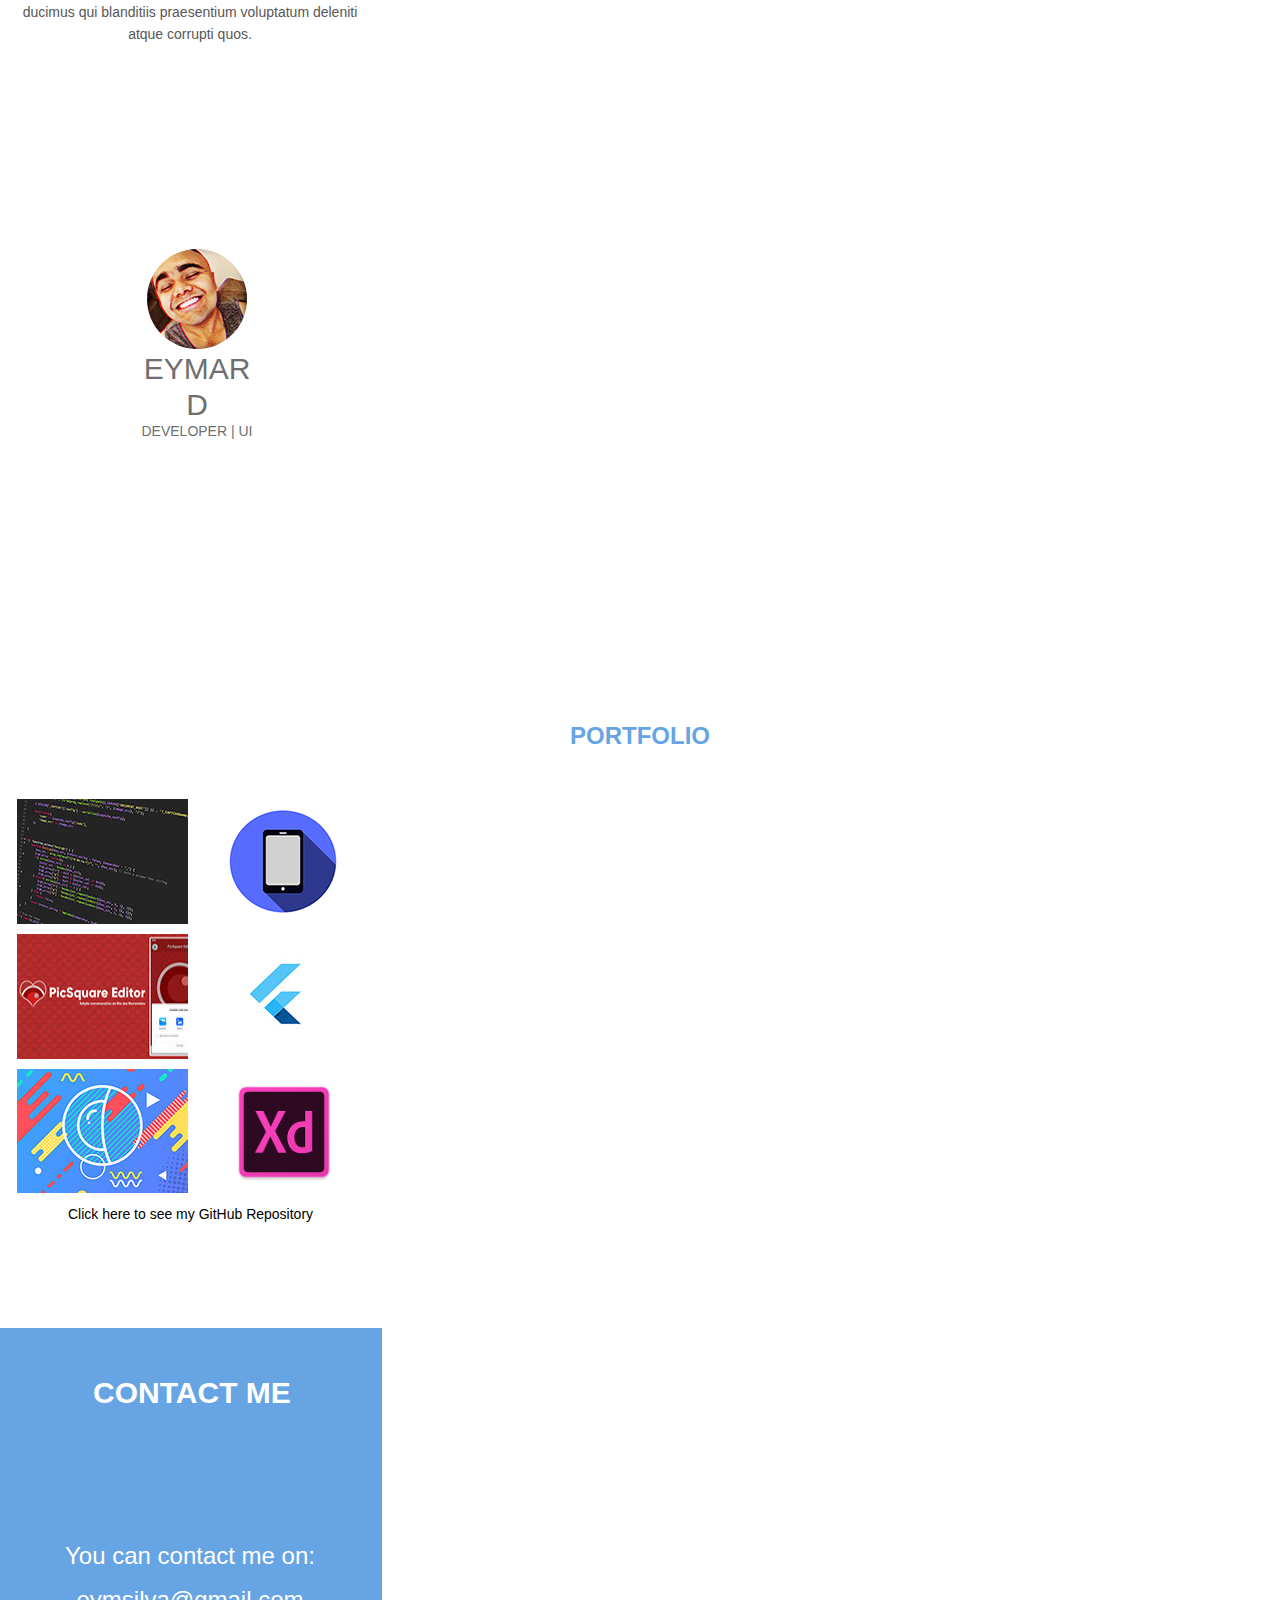
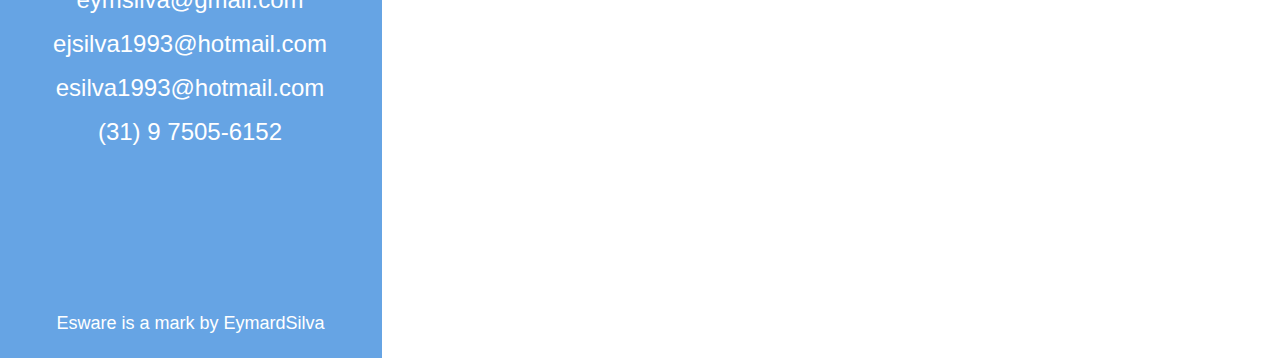
==== commit 47e29794: "updated file to website on github" ====
--- a/phone/index.html
+++ b/phone/index.html
@@ -19,10 +19,10 @@
   <!-- CSS -->
   <link rel="stylesheet" type="text/css" href="../css/site_global.css?crc=3925136354"/>
   <link rel="stylesheet" type="text/css" href="css/master_a-master.css?crc=3856591506"/>
-  <link rel="stylesheet" type="text/css" href="css/index.css?crc=3982078444" id="pagesheet"/>
+  <link rel="stylesheet" type="text/css" href="css/index.css?crc=3857620417" id="pagesheet"/>
   <!-- IE-only CSS -->
   <!--[if lt IE 9]>
-  <link rel="stylesheet" type="text/css" href="css/iefonts_index.css?crc=3974879657"/>
+  <link rel="stylesheet" type="text/css" href="css/iefonts_index.css?crc=4294127214"/>
   <![endif]-->
   <!-- Other scripts -->
   <script type="text/javascript">
@@ -137,60 +137,63 @@
       <h1>PORTFOLIO</h1>
      </div>
     </div>
-    <div class="SlideShowWidget clearfix widget_invisible colelem" id="slideshowu5052"><!-- none box -->
-     <div class="clearfix" id="pu5122"><!-- group -->
-      <div class="popup_anchor" data-col-pos="1" id="u5122popup">
-       <div class="SlideShowContentPanel clearfix" data-col-pos="1" id="u5122"><!-- stack box -->
-        <div class="SSSlide clip_frame clearfix grpelem" data-col-pos="0" id="u5139"><!-- image -->
-         <img class="ImageInclude position_content" data-col-pos="0" id="u5139_img" data-src="../images/code-944499_1280380x205.jpg?crc=3773006146" src="../images/blank.gif?crc=4208392903" alt="" data-width="380" data-height="204"/>
-        </div>
-        <div class="SSSlide invi clip_frame clearfix grpelem" data-col-pos="1" id="u5147"><!-- image -->
-         <img class="ImageInclude position_content" data-col-pos="1" id="u5147_img" data-src="../images/mobile379x208.png?crc=80997918" src="../images/blank.gif?crc=4208392903" alt="" data-width="379" data-height="207"/>
-        </div>
-        <div class="SSSlide invi clip_frame grpelem" data-col-pos="2" id="u5141"><!-- image -->
-         <img class="block ImageInclude" data-col-pos="2" id="u5141_img" data-src="../images/ezgifcom-webp-to-png379x214.jpg?crc=314323915" src="../images/blank.gif?crc=4208392903" alt="" data-width="379" data-height="213"/>
-        </div>
-        <div class="SSSlide invi clip_frame clearfix grpelem" data-col-pos="3" id="u5125"><!-- image -->
-         <img class="ImageInclude position_content" data-col-pos="3" id="u5125_img" data-src="../images/flutter380x214.jpg?crc=164914166" src="../images/blank.gif?crc=4208392903" alt="" data-width="380" data-height="214"/>
-        </div>
-        <div class="SSSlide invi clip_frame clearfix grpelem" data-col-pos="4" id="u5129"><!-- image -->
-         <img class="ImageInclude position_content" data-col-pos="4" id="u5129_img" data-src="../images/eswarelogo_fb380x141.jpg?crc=392507301" src="../images/blank.gif?crc=4208392903" alt="" data-width="379" data-height="140"/>
-        </div>
-        <div class="SSSlide invi clip_frame grpelem" data-col-pos="5" id="u5135"><!-- image -->
-         <img class="block ImageInclude" data-col-pos="5" id="u5135_img" data-src="../images/xd-mobile-icon.png?crc=4288403504" src="../images/blank.gif?crc=4208392903" alt="" data-width="253" data-height="253"/>
-        </div>
-       </div>
-      </div>
-      <div class="popup_anchor" data-col-pos="8" id="u5119popup">
-       <div class="SSCloseButton popup_element rounded-corners clearfix" data-col-pos="8" id="u5119"><!-- group -->
-        <div class="museBGSize clearfix grpelem" id="u5120-3"><!-- content -->
-         <p>&nbsp;</p>
-        </div>
-       </div>
-      </div>
-     </div>
-     <div class="popup_anchor" data-col-pos="0" id="u5085popup">
-      <div class="SSSlideLinks clearfix" data-col-pos="0" id="u5085"><!-- horizontal-rows box -->
-       <div class="SSSlideLink clip_frame grpelem" data-col-pos="0" id="u5108"><!-- image -->
-        <img class="block" data-col-pos="0" id="u5108_img" src="../images/code-944499_1280-crop-u5108.jpg?crc=3885657045" alt="" width="171" height="125"/>
-       </div>
-       <div class="SSSlideLink clip_frame grpelem" data-col-pos="1" id="u5086"><!-- image -->
-        <img class="block" data-col-pos="1" id="u5086_img" src="../images/mobile-crop-u5086.png?crc=4284817477" alt="" width="171" height="119"/>
-       </div>
-       <div class="SSSlideLink clip_frame clearfix grpelem" data-col-pos="2" id="u5104"><!-- image -->
-        <img class="position_content" data-col-pos="2" id="u5104_img" src="../images/ezgifcom-webp-to-png198x126.jpg?crc=4194793995" alt="" width="198" height="125"/>
-       </div>
-       <div class="SSSlideLink clip_frame grpelem" data-col-pos="3" id="u5094"><!-- image -->
-        <img class="block" data-col-pos="3" id="u5094_img" src="../images/flutter-crop-u5094.jpg?crc=3983774640" alt="" width="171" height="125"/>
-       </div>
-       <div class="SSSlideLink clip_frame grpelem" data-col-pos="4" id="u5110"><!-- image -->
-        <img class="block" data-col-pos="4" id="u5110_img" src="../images/eswarelogo_fb-crop-u5110.jpg?crc=138119028" alt="" width="171" height="124"/>
-       </div>
-       <div class="SSSlideLink clip_frame grpelem" data-col-pos="5" id="u5098"><!-- image -->
-        <img class="block" data-col-pos="5" id="u5098_img" src="../images/xd-mobile-icon.png?crc=4288403504" alt="" width="114" height="114"/>
-       </div>
-      </div>
-     </div>
+    <div class="clearfix colelem" id="pslideshowu5052"><!-- group -->
+     <div class="SlideShowWidget clearfix widget_invisible grpelem" id="slideshowu5052"><!-- none box -->
+      <div class="clearfix" id="pu5122"><!-- group -->
+       <div class="popup_anchor" data-col-pos="1" id="u5122popup">
+        <div class="SlideShowContentPanel clearfix" data-col-pos="1" id="u5122"><!-- stack box -->
+         <div class="SSSlide clip_frame clearfix grpelem" data-col-pos="0" id="u5139"><!-- image -->
+          <img class="ImageInclude position_content" data-col-pos="0" id="u5139_img" data-src="../images/code-944499_1280380x205.jpg?crc=3773006146" src="../images/blank.gif?crc=4208392903" alt="" data-width="380" data-height="204"/>
+         </div>
+         <div class="SSSlide invi clip_frame clearfix grpelem" data-col-pos="1" id="u5147"><!-- image -->
+          <img class="ImageInclude position_content" data-col-pos="1" id="u5147_img" data-src="../images/mobile379x208.png?crc=80997918" src="../images/blank.gif?crc=4208392903" alt="" data-width="379" data-height="207"/>
+         </div>
+         <div class="SSSlide invi clip_frame grpelem" data-col-pos="2" id="u5141"><!-- image -->
+          <img class="block ImageInclude" data-col-pos="2" id="u5141_img" data-src="../images/ezgifcom-webp-to-png379x214.jpg?crc=314323915" src="../images/blank.gif?crc=4208392903" alt="" data-width="379" data-height="213"/>
+         </div>
+         <div class="SSSlide invi clip_frame clearfix grpelem" data-col-pos="3" id="u5125"><!-- image -->
+          <img class="ImageInclude position_content" data-col-pos="3" id="u5125_img" data-src="../images/flutter380x214.jpg?crc=164914166" src="../images/blank.gif?crc=4208392903" alt="" data-width="380" data-height="214"/>
+         </div>
+         <div class="SSSlide invi clip_frame clearfix grpelem" data-col-pos="4" id="u5129"><!-- image -->
+          <img class="ImageInclude position_content" data-col-pos="4" id="u5129_img" data-src="../images/eswarelogo_fb380x141.jpg?crc=392507301" src="../images/blank.gif?crc=4208392903" alt="" data-width="379" data-height="140"/>
+         </div>
+         <div class="SSSlide invi clip_frame grpelem" data-col-pos="5" id="u5135"><!-- image -->
+          <img class="block ImageInclude" data-col-pos="5" id="u5135_img" data-src="../images/xd-mobile-icon.png?crc=4288403504" src="../images/blank.gif?crc=4208392903" alt="" data-width="253" data-height="253"/>
+         </div>
+        </div>
+       </div>
+       <div class="popup_anchor" data-col-pos="8" id="u5119popup">
+        <div class="SSCloseButton popup_element rounded-corners clearfix" data-col-pos="8" id="u5119"><!-- group -->
+         <div class="museBGSize clearfix grpelem" id="u5120-3"><!-- content -->
+          <p>&nbsp;</p>
+         </div>
+        </div>
+       </div>
+      </div>
+      <div class="popup_anchor" data-col-pos="0" id="u5085popup">
+       <div class="SSSlideLinks clearfix" data-col-pos="0" id="u5085"><!-- horizontal-rows box -->
+        <div class="SSSlideLink clip_frame grpelem" data-col-pos="0" id="u5108"><!-- image -->
+         <img class="block" data-col-pos="0" id="u5108_img" src="../images/code-944499_1280-crop-u5108.jpg?crc=3885657045" alt="" width="171" height="125"/>
+        </div>
+        <div class="SSSlideLink clip_frame grpelem" data-col-pos="1" id="u5086"><!-- image -->
+         <img class="block" data-col-pos="1" id="u5086_img" src="../images/mobile-crop-u5086.png?crc=509891476" alt="" width="171" height="119"/>
+        </div>
+        <div class="SSSlideLink clip_frame clearfix grpelem" data-col-pos="2" id="u5104"><!-- image -->
+         <img class="position_content" data-col-pos="2" id="u5104_img" src="../images/ezgifcom-webp-to-png198x126.jpg?crc=4194793995" alt="" width="198" height="125"/>
+        </div>
+        <div class="SSSlideLink clip_frame grpelem" data-col-pos="3" id="u5094"><!-- image -->
+         <img class="block" data-col-pos="3" id="u5094_img" src="../images/flutter-crop-u5094.jpg?crc=37428225" alt="" width="171" height="125"/>
+        </div>
+        <div class="SSSlideLink clip_frame grpelem" data-col-pos="4" id="u5110"><!-- image -->
+         <img class="block" data-col-pos="4" id="u5110_img" src="../images/eswarelogo_fb-crop-u5110.jpg?crc=138119028" alt="" width="171" height="124"/>
+        </div>
+        <div class="SSSlideLink clip_frame grpelem" data-col-pos="5" id="u5098"><!-- image -->
+         <img class="block" data-col-pos="5" id="u5098_img" src="../images/xd-mobile-icon.png?crc=4288403504" alt="" width="114" height="114"/>
+        </div>
+       </div>
+      </div>
+     </div>
+     <a class="nonblock nontext clearfix grpelem" id="u9103-4" href="https://github.com/MardSilva?tab=repositories" target="_blank"><!-- content --><p>Click here to see my GitHub Repository</p></a>
     </div>
     <a class="anchor_item colelem" id="contactus"></a>
     <div class="clearfix colelem" id="u2559"><!-- column -->
--- a/phone/css/index.css
+++ b/phone/css/index.css
@@ -1 +1 @@
-.version.index{color:#0000ED;background-color:#59B1EC;}#page{z-index:1;width:380px;min-height:3000px;background-image:none;border-width:0px;border-color:transparent;background-color:transparent;}#pu7654{z-index:111;width:0.01px;height:0px;padding-bottom:46px;margin-right:-10000px;}#u7654{z-index:111;height:46px;}.js body{visibility:hidden;}.js body.initialized{visibility:visible;}#u7654-bw{z-index:111;position:fixed;left:0px;right:0px;top:0px;}#pamphletu4974{z-index:112;width:0.01px;height:46px;position:fixed;top:0px;left:0px;}#u4986{z-index:113;width:106px;height:46px;position:relative;margin-right:-10000px;}#u4989{position:absolute;width:106px;height:37px;padding-bottom:9px;}#u4989.PamphletThumbSelected{width:106px;height:37px;min-height:0px;margin:0px;}#u7164{z-index:115;width:34px;position:relative;margin-right:-10000px;margin-top:10px;left:23px;}#u7161{z-index:116;width:34px;height:7px;position:relative;}#u7162{z-index:117;width:34px;height:7px;margin-top:3px;position:relative;}#u7163{z-index:118;width:34px;height:7px;margin-top:3px;position:relative;}#u4982{position:absolute;width:136px;height:203px;top:46px;}#u4982popup{z-index:119;}#u4984{z-index:120;width:136px;height:178px;padding-bottom:25px;margin-right:-10000px;position:relative;}#menuu5000{z-index:121;width:110px;height:171px;position:relative;margin-right:-10000px;margin-top:7px;left:20px;}#u5404{width:110px;position:relative;}#u5405{width:110px;padding-bottom:11px;position:relative;margin-right:-10000px;}#u5405:hover{width:110px;min-height:0px;margin:0px -10000px 0px 0px;}#u5405:active{width:110px;min-height:0px;margin:0px -10000px 0px 0px;}#u5408-4{width:110px;min-height:22px;position:relative;margin-right:-10000px;top:5px;}#u5405:hover #u5408-4{padding-top:0px;padding-bottom:0px;min-height:22px;width:110px;margin:0px -10000px 0px 0px;}#u5405:active #u5408-4{padding-top:0px;padding-bottom:0px;min-height:22px;width:110px;margin:0px -10000px 0px 0px;}#u5004{width:110px;padding-bottom:11px;position:relative;margin-right:-10000px;}#u5006-4{width:110px;min-height:22px;position:relative;margin-right:-10000px;top:5px;}#u5405.MuseMenuActive #u5408-4,#u5004:hover #u5006-4{padding-top:0px;padding-bottom:0px;min-height:22px;width:110px;margin:0px -10000px 0px 0px;}#u5011{width:110px;padding-bottom:11px;position:relative;margin-right:-10000px;}#u5405.MuseMenuActive,#u5004.MuseMenuActive,#u5011:hover{width:110px;min-height:0px;margin:0px -10000px 0px 0px;}#u5011:active{width:110px;min-height:0px;margin:0px -10000px 0px 0px;}#u5012-4{width:110px;min-height:22px;position:relative;margin-right:-10000px;top:5px;}#u5004.MuseMenuActive #u5006-4,#u5011:hover #u5012-4{padding-top:0px;padding-bottom:0px;min-height:22px;width:110px;margin:0px -10000px 0px 0px;}#u5011:active #u5012-4{padding-top:0px;padding-bottom:0px;min-height:22px;width:110px;margin:0px -10000px 0px 0px;}#u5034{width:110px;padding-bottom:10px;position:relative;margin-right:-10000px;}#u5011.MuseMenuActive,#u5034:hover{width:110px;min-height:0px;margin:0px -10000px 0px 0px;}#u5034:active{width:110px;min-height:0px;margin:0px -10000px 0px 0px;}#u5037-4{width:110px;min-height:22px;position:relative;margin-right:-10000px;top:5px;}#u5011.MuseMenuActive #u5012-4,#u5034:hover #u5037-4{padding-top:0px;padding-bottom:0px;min-height:22px;width:110px;margin:0px -10000px 0px 0px;}#u5034:active #u5037-4{padding-top:0px;padding-bottom:0px;min-height:22px;width:110px;margin:0px -10000px 0px 0px;}#u5001,#u5008,#u5033,#u5040{width:110px;margin-top:2px;position:relative;}#u5041{width:110px;padding-bottom:10px;position:relative;margin-right:-10000px;}#u5034.MuseMenuActive,#u5041:hover{width:110px;min-height:0px;margin:0px -10000px 0px 0px;}#u5041:active{width:110px;min-height:0px;margin:0px -10000px 0px 0px;}#u5041.MuseMenuActive{width:110px;min-height:0px;margin:0px -10000px 0px 0px;}#u5043-4{width:110px;min-height:22px;position:relative;margin-right:-10000px;top:5px;}#u5034.MuseMenuActive #u5037-4,#u5041:hover #u5043-4{padding-top:0px;padding-bottom:0px;min-height:22px;width:110px;margin:0px -10000px 0px 0px;}#u5041:active #u5043-4{padding-top:0px;padding-bottom:0px;min-height:22px;width:110px;margin:0px -10000px 0px 0px;}#u5041.MuseMenuActive #u5043-4{padding-top:0px;padding-bottom:0px;min-height:22px;width:110px;margin:0px -10000px 0px 0px;}#u4999-5{z-index:152;width:228px;position:fixed;top:8px;left:141px;}#phome{z-index:157;width:0.01px;margin-right:-10000px;}#home{position:relative;}#pservices{z-index:37;width:0.01px;margin-top:28px;}#services{position:relative;margin-right:-10000px;width:22px;margin-top:452px;}#u7413{z-index:79;height:531px;border-color:#000000;opacity:1;-ms-filter:"progid:DXImageTransform.Microsoft.Alpha(Opacity=100)";filter:alpha(opacity=100);background:#FFFFFF url("../../images/eswarelogo_fb.jpg?crc=369359421") no-repeat center center;background-size:cover;}#u7413-bw{z-index:79;margin-top:2px;height:531px;}#u7421{z-index:80;height:531px;border-color:#000000;background-color:#939393;background-color:rgba(0,0,0,0.42);-pie-background:rgba(0,0,0,0.42);}#u7421-bw{z-index:80;height:531px;}#u7422-8{z-index:81;min-height:216px;border-width:0px;border-color:transparent;background-color:transparent;text-align:center;color:#FFFFFF;font-family:source-sans-pro, sans-serif;font-weight:600;}#u7422-2{font-size:60px;line-height:92px;}#u7422-4,#u7422-6{font-size:18px;line-height:32px;letter-spacing:5px;}#u7422-8-bw{z-index:81;min-height:216px;margin-top:70px;}#u7425-4{z-index:89;width:350px;min-height:144px;border-width:0px;border-color:transparent;background-color:transparent;text-align:left;line-height:43px;margin-left:15px;margin-top:115px;position:relative;}#u7426-4{z-index:93;width:350px;min-height:80px;border-style:solid;border-color:#000000;background-color:transparent;padding-top:16px;text-align:left;margin-left:15px;top:-1px;margin-bottom:-1px;position:relative;border-width:3px 0px 0px;}#u1852{z-index:4;min-height:303px;border-width:0px;border-color:transparent;background-color:#66A4E4;padding-top:83px;padding-right:15px;padding-bottom:48px;}#u7427-6{z-index:97;width:350px;min-height:141px;border-width:0px;border-color:transparent;background-color:transparent;text-align:left;line-height:43px;color:#FFFFFF;margin-left:15px;position:relative;}#u7428-4{z-index:103;width:350px;min-height:90px;border-style:solid;border-color:#FFFFFF;background-color:transparent;padding-top:16px;text-align:left;color:#FFFFFF;margin-left:15px;top:-1px;margin-bottom:-1px;position:relative;border-width:3px 0px 0px;}#about{margin-top:36px;position:relative;}#u1852-bw{z-index:4;min-height:303px;margin-top:115px;}#u1859-4{z-index:5;min-height:38px;border-width:0px;border-color:transparent;background-color:transparent;font-size:30px;line-height:27px;}#u1859-4-bw{z-index:5;min-height:38px;margin-top:32px;}#u1860-4{z-index:9;width:348px;min-height:85px;border-width:0px;border-color:transparent;background-color:transparent;padding-top:16px;text-align:center;margin-left:16px;position:relative;}#pu9049{z-index:2;width:0.01px;margin-left:127px;margin-top:176px;}#u9049{z-index:2;width:100px;height:100px;opacity:1;-ms-filter:"progid:DXImageTransform.Microsoft.Alpha(Opacity=100)";filter:alpha(opacity=100);border-radius:50%;position:relative;margin-right:-10000px;margin-top:9px;left:20px;background:transparent url("../../images/1-u9049-fr.jpg?crc=239186316") no-repeat center center;background-size:cover;}#u4193{z-index:41;width:140px;border-width:0px;border-color:transparent;background-color:transparent;position:relative;margin-right:-10000px;}#u4179-6{z-index:42;width:118px;min-height:58px;border-width:0px;border-color:transparent;background-color:transparent;color:#6F6F6F;text-align:center;font-family:source-sans-pro, sans-serif;font-weight:400;position:relative;margin-right:-10000px;padding:111px 11px 11px;}#u4179-2{font-size:30px;line-height:36px;}#u4179-3{color:#6F6F6F;}#portfolio{margin-top:212px;position:relative;}#u7402-4{z-index:13;min-height:30px;border-width:0px;border-color:transparent;background-color:transparent;font-size:24px;line-height:22px;}#u7402-4-bw{z-index:13;min-height:30px;margin-top:44px;}#slideshowu5052{z-index:48;width:0.01px;height:424px;margin-left:5px;margin-top:44px;position:relative;}#pu5122{z-index:62;width:0.01px;}#u5122{position:absolute;width:380px;height:547px;border-width:0px;border-color:transparent;background-color:#66A4E4;}#u5122popup{z-index:62;}#u5139{z-index:63;width:380px;height:547px;background-color:transparent;margin-right:-10000px;position:relative;}#u5139_img{margin:95px 1px 248px -1px;}#u5147{z-index:65;width:380px;height:547px;background-color:transparent;margin-right:-10000px;position:relative;}#u5147_img{margin:96px 3px 244px -2px;}#u5141{z-index:67;width:380px;height:547px;background-color:transparent;margin-right:-10000px;position:relative;}#u5141_img{padding-left:1px;padding-top:96px;padding-bottom:238px;}#u5125{z-index:69;width:380px;height:547px;background-color:transparent;margin-right:-10000px;position:relative;}#u5125_img{margin:95px 2px 238px -2px;}#u5129{z-index:71;width:380px;height:547px;background-color:transparent;margin-right:-10000px;position:relative;}#u5129_img{margin:95px 2px 312px -1px;}#u5135{z-index:73;width:380px;height:547px;background-color:transparent;margin-right:-10000px;position:relative;}#u5135_img{padding:100px 65px 194px 62px;}#u5119{position:absolute;width:30px;height:25px;border-color:#000000;background-color:transparent;border-radius:100px;padding-bottom:5px;top:388px;left:173px;}#u5120-3{z-index:76;width:20px;min-height:20px;border-width:0px;border-color:transparent;opacity:1;-ms-filter:"progid:DXImageTransform.Microsoft.Alpha(Opacity=100)";filter:alpha(opacity=100);text-align:center;line-height:20px;color:#FFFFFF;font-family:Arial, Helvetica Neue, Helvetica, sans-serif;position:relative;margin-right:-10000px;margin-top:5px;left:5px;background:transparent url("../../images/btn-close.png?crc=304021129") no-repeat left top;background-size:contain;}#u5085{pointer-events:none;position:absolute;width:377px;height:395px;border-width:0px;border-color:transparent;background-color:transparent;padding-bottom:29px;}#u5085popup{z-index:49;}#u5108{pointer-events:auto;z-index:50;width:171px;height:125px;border-width:0px;border-color:transparent;background-color:transparent;position:relative;margin-right:-10000px;left:12px;}#u5086{pointer-events:auto;z-index:52;width:171px;height:125px;border-width:0px;border-color:transparent;background-color:transparent;position:relative;margin-right:-10000px;left:193px;}#u5108:hover,#u5086:hover{width:171px;height:125px;min-height:0px;margin:0px -10000px 0px 0px;}#u5086_img{padding-top:3px;padding-bottom:3px;}#u5104{pointer-events:auto;z-index:54;width:171px;height:125px;border-width:0px;border-color:transparent;background-color:transparent;position:relative;margin-right:-10000px;margin-top:135px;left:12px;}#u5104_img{margin-right:-27px;}#u5094{pointer-events:auto;z-index:56;width:171px;height:125px;border-width:0px;border-color:transparent;background-color:transparent;position:relative;margin-right:-10000px;margin-top:135px;left:193px;}#u5104:hover,#u5094:hover{width:171px;height:125px;min-height:0px;margin:135px -10000px 0px 0px;}#u5110{pointer-events:auto;z-index:58;width:171px;height:125px;border-width:0px;border-color:transparent;background-color:transparent;position:relative;margin-right:-10000px;margin-top:270px;left:12px;}#u5110_img{padding-bottom:1px;}#u5098{pointer-events:auto;z-index:60;width:171px;height:125px;border-width:0px;border-color:transparent;background-color:transparent;position:relative;margin-right:-10000px;margin-top:270px;left:193px;}#u5110:hover,#u5098:hover{width:171px;height:125px;min-height:0px;margin:270px -10000px 0px 0px;}#u5098_img{padding:6px 28px 5px 29px;}.SSFirstButton,.SSPreviousButton,.SSNextButton,.SSLastButton,.SSSlideLink,.SSCloseButton{cursor:pointer;}.SSSlideLoading{background:url("../../images/loading.gif?crc=3815509949") no-repeat center center;}#contactus{margin-left:2px;margin-top:54px;position:relative;}#u2559{z-index:3;width:382px;border-width:0px;border-color:transparent;background-color:#66A4E4;padding-top:51px;padding-bottom:14.477150065179558px;margin-top:33px;position:relative;}#u2557-4{z-index:17;width:380px;min-height:41px;border-width:0px;border-color:transparent;background-color:transparent;font-size:30px;line-height:27px;color:#FFFFFF;margin-left:2px;position:relative;}#u2558-16{z-index:21;width:380px;min-height:70px;border-width:0px;border-color:transparent;background-color:transparent;color:#FFFFFF;font-size:24px;text-align:center;line-height:22px;font-family:source-sans-pro, sans-serif;font-weight:400;margin-top:125px;position:relative;}#u7728-4{z-index:107;width:381px;min-height:33px;background-color:transparent;border-radius:100px 100px 0px 100px ;color:#FFFFFF;font-size:18px;text-align:center;line-height:25px;font-family:source-sans-pro, sans-serif;font-weight:300;margin-top:168px;position:relative;}.css_verticalspacer .verticalspacer{height:calc(100vh - 3527px);}#muse_css_mq,.html{background-color:#FFFFFF;}body{position:relative;min-width:380px;}@-ms-viewport{width:380px;}@-webkit-viewport{width:380px;}@-o-viewport{width:380px;}@-moz-viewport{width:380px;}@viewport{width:380px;}+.version.index{color:#0000E5;background-color:#EE9DC1;}#page{z-index:1;width:380px;min-height:3000px;background-image:none;border-width:0px;border-color:transparent;background-color:transparent;}#pu7654{z-index:115;width:0.01px;height:0px;padding-bottom:46px;margin-right:-10000px;}#u7654{z-index:115;height:46px;}.js body{visibility:hidden;}.js body.initialized{visibility:visible;}#u7654-bw{z-index:115;position:fixed;left:0px;right:0px;top:0px;}#pamphletu4974{z-index:116;width:0.01px;height:46px;position:fixed;top:0px;left:0px;}#u4986{z-index:117;width:106px;height:46px;position:relative;margin-right:-10000px;}#u4989{position:absolute;width:106px;height:37px;padding-bottom:9px;}#u4989.PamphletThumbSelected{width:106px;height:37px;min-height:0px;margin:0px;}#u7164{z-index:119;width:34px;position:relative;margin-right:-10000px;margin-top:10px;left:23px;}#u7161{z-index:120;width:34px;height:7px;position:relative;}#u7162{z-index:121;width:34px;height:7px;margin-top:3px;position:relative;}#u7163{z-index:122;width:34px;height:7px;margin-top:3px;position:relative;}#u4982{position:absolute;width:136px;height:203px;top:46px;}#u4982popup{z-index:123;}#u4984{z-index:124;width:136px;height:178px;padding-bottom:25px;margin-right:-10000px;position:relative;}#menuu5000{z-index:125;width:110px;height:171px;position:relative;margin-right:-10000px;margin-top:7px;left:20px;}#u5404{width:110px;position:relative;}#u5405{width:110px;padding-bottom:11px;position:relative;margin-right:-10000px;}#u5405:hover{width:110px;min-height:0px;margin:0px -10000px 0px 0px;}#u5405:active{width:110px;min-height:0px;margin:0px -10000px 0px 0px;}#u5408-4{width:110px;min-height:22px;position:relative;margin-right:-10000px;top:5px;}#u5405:hover #u5408-4{padding-top:0px;padding-bottom:0px;min-height:22px;width:110px;margin:0px -10000px 0px 0px;}#u5405:active #u5408-4{padding-top:0px;padding-bottom:0px;min-height:22px;width:110px;margin:0px -10000px 0px 0px;}#u5004{width:110px;padding-bottom:11px;position:relative;margin-right:-10000px;}#u5006-4{width:110px;min-height:22px;position:relative;margin-right:-10000px;top:5px;}#u5405.MuseMenuActive #u5408-4,#u5004:hover #u5006-4{padding-top:0px;padding-bottom:0px;min-height:22px;width:110px;margin:0px -10000px 0px 0px;}#u5011{width:110px;padding-bottom:11px;position:relative;margin-right:-10000px;}#u5405.MuseMenuActive,#u5004.MuseMenuActive,#u5011:hover{width:110px;min-height:0px;margin:0px -10000px 0px 0px;}#u5011:active{width:110px;min-height:0px;margin:0px -10000px 0px 0px;}#u5012-4{width:110px;min-height:22px;position:relative;margin-right:-10000px;top:5px;}#u5004.MuseMenuActive #u5006-4,#u5011:hover #u5012-4{padding-top:0px;padding-bottom:0px;min-height:22px;width:110px;margin:0px -10000px 0px 0px;}#u5011:active #u5012-4{padding-top:0px;padding-bottom:0px;min-height:22px;width:110px;margin:0px -10000px 0px 0px;}#u5034{width:110px;padding-bottom:10px;position:relative;margin-right:-10000px;}#u5011.MuseMenuActive,#u5034:hover{width:110px;min-height:0px;margin:0px -10000px 0px 0px;}#u5034:active{width:110px;min-height:0px;margin:0px -10000px 0px 0px;}#u5037-4{width:110px;min-height:22px;position:relative;margin-right:-10000px;top:5px;}#u5011.MuseMenuActive #u5012-4,#u5034:hover #u5037-4{padding-top:0px;padding-bottom:0px;min-height:22px;width:110px;margin:0px -10000px 0px 0px;}#u5034:active #u5037-4{padding-top:0px;padding-bottom:0px;min-height:22px;width:110px;margin:0px -10000px 0px 0px;}#u5001,#u5008,#u5033,#u5040{width:110px;margin-top:2px;position:relative;}#u5041{width:110px;padding-bottom:10px;position:relative;margin-right:-10000px;}#u5034.MuseMenuActive,#u5041:hover{width:110px;min-height:0px;margin:0px -10000px 0px 0px;}#u5041:active{width:110px;min-height:0px;margin:0px -10000px 0px 0px;}#u5041.MuseMenuActive{width:110px;min-height:0px;margin:0px -10000px 0px 0px;}#u5043-4{width:110px;min-height:22px;position:relative;margin-right:-10000px;top:5px;}#u5034.MuseMenuActive #u5037-4,#u5041:hover #u5043-4{padding-top:0px;padding-bottom:0px;min-height:22px;width:110px;margin:0px -10000px 0px 0px;}#u5041:active #u5043-4{padding-top:0px;padding-bottom:0px;min-height:22px;width:110px;margin:0px -10000px 0px 0px;}#u5041.MuseMenuActive #u5043-4{padding-top:0px;padding-bottom:0px;min-height:22px;width:110px;margin:0px -10000px 0px 0px;}#u4999-5{z-index:156;width:228px;position:fixed;top:8px;left:141px;}#phome{z-index:161;width:0.01px;margin-right:-10000px;}#home{position:relative;}#pservices{z-index:37;width:0.01px;margin-top:28px;}#services{position:relative;margin-right:-10000px;width:22px;margin-top:452px;}#u7413{z-index:79;height:531px;border-color:#000000;opacity:1;-ms-filter:"progid:DXImageTransform.Microsoft.Alpha(Opacity=100)";filter:alpha(opacity=100);background:#FFFFFF url("../../images/eswarelogo_fb.jpg?crc=369359421") no-repeat center center;background-size:cover;}#u7413-bw{z-index:79;margin-top:2px;height:531px;}#u7421{z-index:80;height:531px;border-color:#000000;background-color:#939393;background-color:rgba(0,0,0,0.42);-pie-background:rgba(0,0,0,0.42);}#u7421-bw{z-index:80;height:531px;}#u7422-8{z-index:81;min-height:216px;border-width:0px;border-color:transparent;background-color:transparent;text-align:center;color:#FFFFFF;font-family:source-sans-pro, sans-serif;font-weight:600;}#u7422-2{font-size:60px;line-height:92px;}#u7422-4,#u7422-6{font-size:18px;line-height:32px;letter-spacing:5px;}#u7422-8-bw{z-index:81;min-height:216px;margin-top:70px;}#u7425-4{z-index:89;width:350px;min-height:144px;border-width:0px;border-color:transparent;background-color:transparent;text-align:left;line-height:43px;margin-left:15px;margin-top:115px;position:relative;}#u7426-4{z-index:93;width:350px;min-height:80px;border-style:solid;border-color:#000000;background-color:transparent;padding-top:16px;text-align:left;margin-left:15px;top:-1px;margin-bottom:-1px;position:relative;border-width:3px 0px 0px;}#u1852{z-index:4;min-height:303px;border-width:0px;border-color:transparent;background-color:#66A4E4;padding-top:83px;padding-right:15px;padding-bottom:48px;}#u7427-6{z-index:97;width:350px;min-height:141px;border-width:0px;border-color:transparent;background-color:transparent;text-align:left;line-height:43px;color:#FFFFFF;margin-left:15px;position:relative;}#u7428-4{z-index:103;width:350px;min-height:90px;border-style:solid;border-color:#FFFFFF;background-color:transparent;padding-top:16px;text-align:left;color:#FFFFFF;margin-left:15px;top:-1px;margin-bottom:-1px;position:relative;border-width:3px 0px 0px;}#about{margin-top:36px;position:relative;}#u1852-bw{z-index:4;min-height:303px;margin-top:115px;}#u1859-4{z-index:5;min-height:38px;border-width:0px;border-color:transparent;background-color:transparent;font-size:30px;line-height:27px;}#u1859-4-bw{z-index:5;min-height:38px;margin-top:32px;}#u1860-4{z-index:9;width:348px;min-height:85px;border-width:0px;border-color:transparent;background-color:transparent;padding-top:16px;text-align:center;margin-left:16px;position:relative;}#pu9049{z-index:2;width:0.01px;margin-left:127px;margin-top:176px;}#u9049{z-index:2;width:100px;height:100px;opacity:1;-ms-filter:"progid:DXImageTransform.Microsoft.Alpha(Opacity=100)";filter:alpha(opacity=100);border-radius:50%;position:relative;margin-right:-10000px;margin-top:9px;left:20px;background:transparent url("../../images/1-u9049-fr.jpg?crc=239186316") no-repeat center center;background-size:cover;}#u4193{z-index:41;width:140px;border-width:0px;border-color:transparent;background-color:transparent;position:relative;margin-right:-10000px;}#u4179-6{z-index:42;width:118px;min-height:58px;border-width:0px;border-color:transparent;background-color:transparent;color:#6F6F6F;text-align:center;font-family:source-sans-pro, sans-serif;font-weight:400;position:relative;margin-right:-10000px;padding:111px 11px 11px;}#u4179-2{font-size:30px;line-height:36px;}#u4179-3{color:#6F6F6F;}#portfolio{margin-top:212px;position:relative;}#u7402-4{z-index:13;min-height:30px;border-width:0px;border-color:transparent;background-color:transparent;font-size:24px;line-height:22px;}#u7402-4-bw{z-index:13;min-height:30px;margin-top:44px;}#pslideshowu5052{z-index:48;width:0.01px;margin-left:5px;margin-top:44px;}#slideshowu5052{z-index:48;width:0.01px;height:438px;position:relative;margin-right:-10000px;}#pu5122{z-index:62;width:0.01px;}#u5122{position:absolute;width:380px;height:547px;border-width:0px;border-color:transparent;background-color:#66A4E4;}#u5122popup{z-index:62;}#u5139{z-index:63;width:380px;height:547px;background-color:transparent;margin-right:-10000px;position:relative;}#u5139_img{margin:95px 1px 248px -1px;}#u5147{z-index:65;width:380px;height:547px;background-color:transparent;margin-right:-10000px;position:relative;}#u5147_img{margin:96px 3px 244px -2px;}#u5141{z-index:67;width:380px;height:547px;background-color:transparent;margin-right:-10000px;position:relative;}#u5141_img{padding-left:1px;padding-top:96px;padding-bottom:238px;}#u5125{z-index:69;width:380px;height:547px;background-color:transparent;margin-right:-10000px;position:relative;}#u5125_img{margin:95px 2px 238px -2px;}#u5129{z-index:71;width:380px;height:547px;background-color:transparent;margin-right:-10000px;position:relative;}#u5129_img{margin:95px 2px 312px -1px;}#u5135{z-index:73;width:380px;height:547px;background-color:transparent;margin-right:-10000px;position:relative;}#u5135_img{padding:100px 65px 194px 62px;}#u5119{position:absolute;width:30px;height:25px;border-color:#000000;background-color:transparent;border-radius:100px;padding-bottom:5px;top:388px;left:173px;}#u5120-3{z-index:76;width:20px;min-height:20px;border-width:0px;border-color:transparent;opacity:1;-ms-filter:"progid:DXImageTransform.Microsoft.Alpha(Opacity=100)";filter:alpha(opacity=100);text-align:center;line-height:20px;color:#FFFFFF;font-family:Arial, Helvetica Neue, Helvetica, sans-serif;position:relative;margin-right:-10000px;margin-top:5px;left:5px;background:transparent url("../../images/btn-close.png?crc=304021129") no-repeat left top;background-size:contain;}#u5085{pointer-events:none;position:absolute;width:377px;height:395px;border-width:0px;border-color:transparent;background-color:transparent;padding-bottom:43px;}#u5085popup{z-index:49;}#u5108{pointer-events:auto;z-index:50;width:171px;height:125px;border-width:0px;border-color:transparent;background-color:transparent;position:relative;margin-right:-10000px;left:12px;}#u5086{pointer-events:auto;z-index:52;width:171px;height:125px;border-width:0px;border-color:transparent;background-color:transparent;position:relative;margin-right:-10000px;left:193px;}#u5108:hover,#u5086:hover{width:171px;height:125px;min-height:0px;margin:0px -10000px 0px 0px;}#u5086_img{padding-top:3px;padding-bottom:3px;}#u5104{pointer-events:auto;z-index:54;width:171px;height:125px;border-width:0px;border-color:transparent;background-color:transparent;position:relative;margin-right:-10000px;margin-top:135px;left:12px;}#u5104_img{margin-right:-27px;}#u5094{pointer-events:auto;z-index:56;width:171px;height:125px;border-width:0px;border-color:transparent;background-color:transparent;position:relative;margin-right:-10000px;margin-top:135px;left:193px;}#u5104:hover,#u5094:hover{width:171px;height:125px;min-height:0px;margin:135px -10000px 0px 0px;}#u5110{pointer-events:auto;z-index:58;width:171px;height:125px;border-width:0px;border-color:transparent;background-color:transparent;position:relative;margin-right:-10000px;margin-top:270px;left:12px;}#u5110_img{padding-bottom:1px;}#u5098{pointer-events:auto;z-index:60;width:171px;height:125px;border-width:0px;border-color:transparent;background-color:transparent;position:relative;margin-right:-10000px;margin-top:270px;left:193px;}#u5110:hover,#u5098:hover{width:171px;height:125px;min-height:0px;margin:270px -10000px 0px 0px;}#u5098_img{padding:6px 28px 5px 29px;}.SSFirstButton,.SSPreviousButton,.SSNextButton,.SSLastButton,.SSSlideLink,.SSCloseButton{cursor:pointer;}.SSSlideLoading{background:url("../../images/loading.gif?crc=3815509949") no-repeat center center;}#u9103-4{z-index:111;width:355px;min-height:22px;background-color:transparent;text-align:center;color:#000000;font-family:source-sans-pro, sans-serif;font-weight:400;position:relative;margin-right:-10000px;margin-top:407px;left:8px;}#contactus{margin-left:2px;margin-top:40px;position:relative;}#u2559{z-index:3;width:382px;border-width:0px;border-color:transparent;background-color:#66A4E4;padding-top:51px;padding-bottom:14.477150065179558px;margin-top:33px;position:relative;}#u2557-4{z-index:17;width:380px;min-height:41px;border-width:0px;border-color:transparent;background-color:transparent;font-size:30px;line-height:27px;color:#FFFFFF;margin-left:2px;position:relative;}#u2558-16{z-index:21;width:380px;min-height:70px;border-width:0px;border-color:transparent;background-color:transparent;color:#FFFFFF;font-size:24px;text-align:center;line-height:22px;font-family:source-sans-pro, sans-serif;font-weight:400;margin-top:125px;position:relative;}#u7728-4{z-index:107;width:381px;min-height:33px;background-color:transparent;border-radius:100px 100px 0px 100px ;color:#FFFFFF;font-size:18px;text-align:center;line-height:25px;font-family:source-sans-pro, sans-serif;font-weight:300;margin-top:168px;position:relative;}.css_verticalspacer .verticalspacer{height:calc(100vh - 3527px);}#muse_css_mq,.html{background-color:#FFFFFF;}body{position:relative;min-width:380px;}@-ms-viewport{width:380px;}@-webkit-viewport{width:380px;}@-o-viewport{width:380px;}@-moz-viewport{width:380px;}@viewport{width:380px;}--- a/phone/css/iefonts_index.css
+++ b/phone/css/iefonts_index.css
@@ -1 +1 @@
-.Paragraph{font-family:source-sans-pro-n4, sans-serif;}.heading2{font-family:source-sans-pro-n7, sans-serif;}.heading1{font-family:source-sans-pro-n6, sans-serif;}#u5408-4{font-family:source-sans-pro-n4, sans-serif;}#u5006-4{font-family:source-sans-pro-n4, sans-serif;}#u5012-4{font-family:source-sans-pro-n4, sans-serif;}#u5037-4{font-family:source-sans-pro-n4, sans-serif;}#u5043-4{font-family:source-sans-pro-n4, sans-serif;}#u4999-5{font-family:source-sans-pro-n7, sans-serif;}#u7422-8{font-family:source-sans-pro-n6, sans-serif;}#u4179-6,#u2558-16{font-family:source-sans-pro-n4, sans-serif;}#u7728-4{font-family:source-sans-pro-n3, sans-serif;}+.Paragraph{font-family:source-sans-pro-n4, sans-serif;}.heading2{font-family:source-sans-pro-n7, sans-serif;}.heading1{font-family:source-sans-pro-n6, sans-serif;}#u5408-4{font-family:source-sans-pro-n4, sans-serif;}#u5006-4{font-family:source-sans-pro-n4, sans-serif;}#u5012-4{font-family:source-sans-pro-n4, sans-serif;}#u5037-4{font-family:source-sans-pro-n4, sans-serif;}#u5043-4{font-family:source-sans-pro-n4, sans-serif;}#u4999-5{font-family:source-sans-pro-n7, sans-serif;}#u7422-8{font-family:source-sans-pro-n6, sans-serif;}#u4179-6,#u9103-4,#u2558-16{font-family:source-sans-pro-n4, sans-serif;}#u7728-4{font-family:source-sans-pro-n3, sans-serif;}